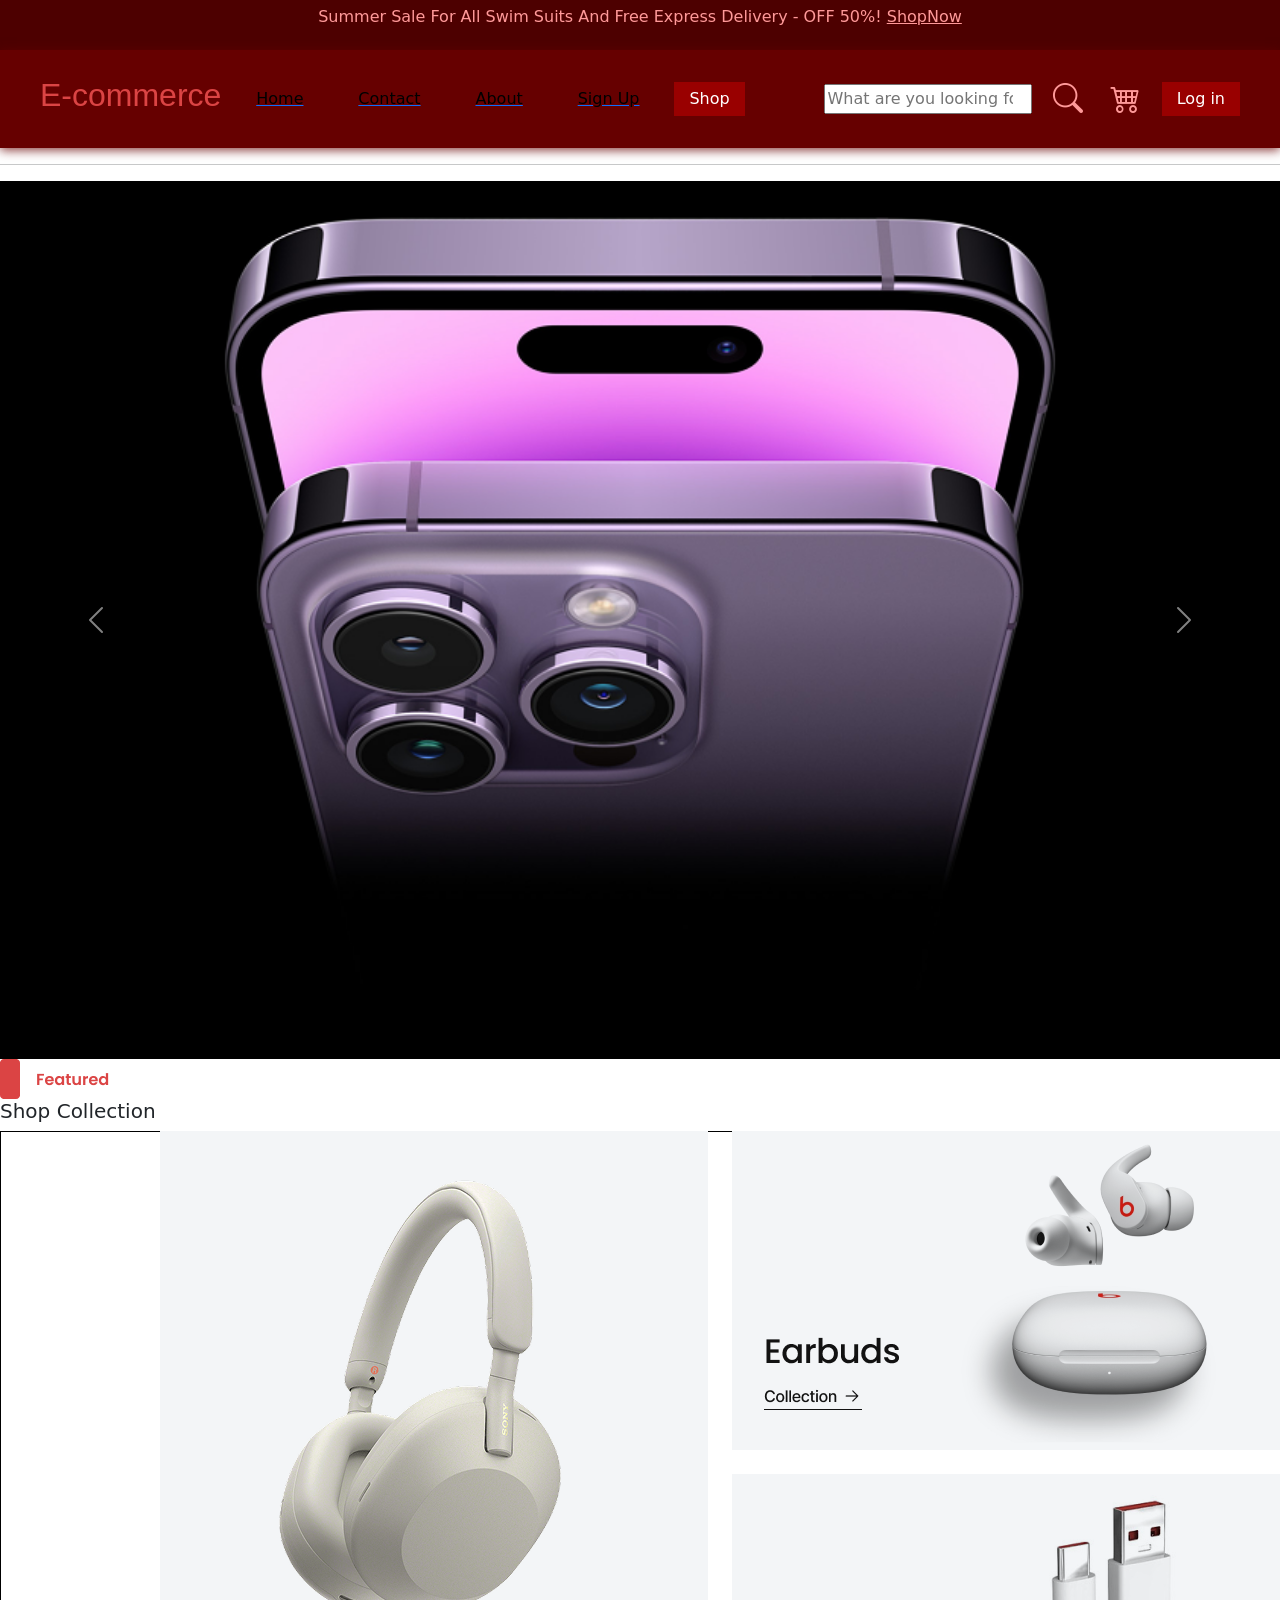
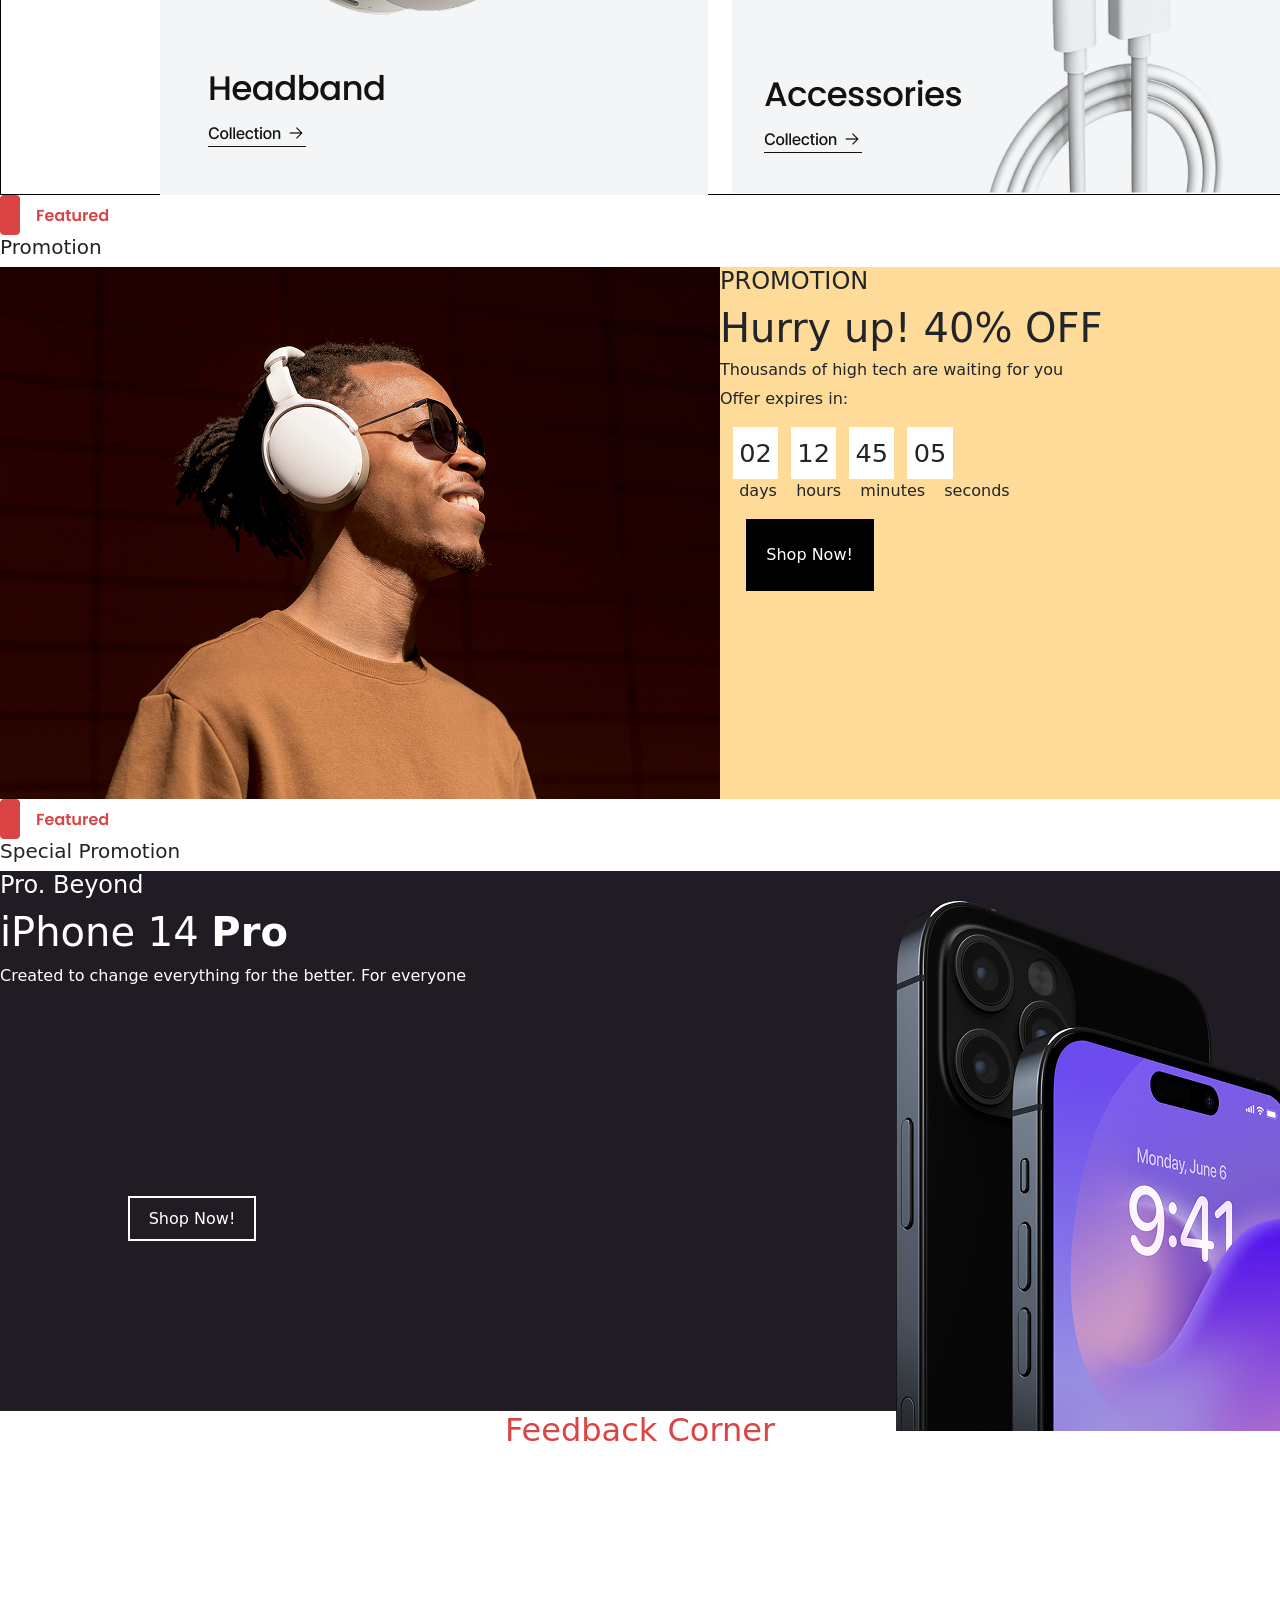
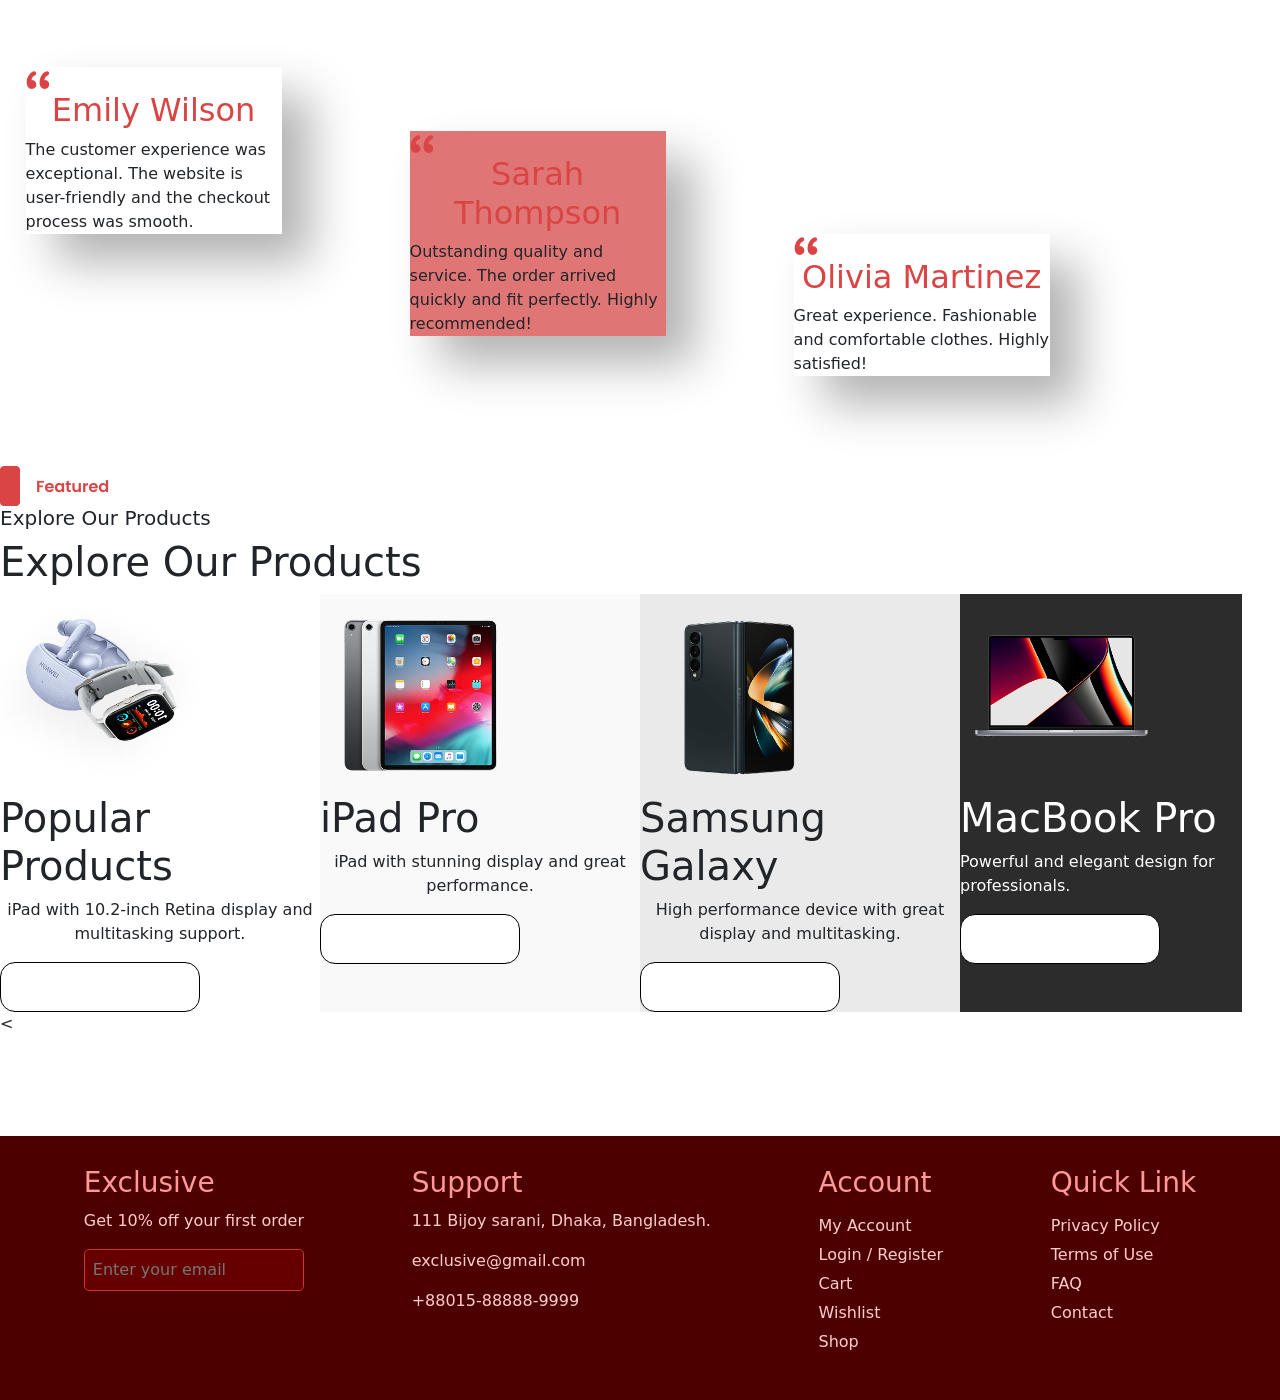
==== FrontEnd/index.html @ ff351811 "asd" ====
<!DOCTYPE html>
<html lang="en">
<head>
  <meta charset="UTF-8" />
  <meta name="viewport" content="width=device-width, initial-scale=1.0"/>
  <title>E-commerce</title>
  <link rel="stylesheet" href="./anaS.css" />
  <link rel="stylesheet" href="https://cdn.jsdelivr.net/npm/bootstrap-icons@1.11.3/font/bootstrap-icons.min.css" />
  <link href="https://cdn.jsdelivr.net/npm/bootstrap@5.3.3/dist/css/bootstrap.min.css" rel="stylesheet" />
</head>
<body>

  <header>
    <p>Summer Sale For All Swim Suits And Free Express Delivery - OFF 50%! <span>ShopNow</span></p>
  </header>

  <nav>
    <h2>E-commerce</h2>
    <a class="home" href="./index.html"><li>Home</li></a>
    <a href="./contact.html"><li>Contact</li></a>
    <a href="./aboutss.html"><li>About</li></a>
    <a href="./signUp.html"><li>Sign Up</li></a>
    <a href="./shop/shop.html"><button>Shop</button></a>
    <input type="search" placeholder="What are you looking for?" />
    <i class="bi bi-search"></i>
    <i class="bi bi-cart4" onclick="cart()"></i>
    <i class="bi bi-person" onclick="openss()"></i>
    <p class="name">sabir</p>
    <button class="logIn" onclick="opens()">Log in</button>
    <button class="logOut" onclick="out()">Log Out</button>
  </nav>

  <hr />

  <main >
    <!-- Carousel Section -->
    <div id="carouselExampleControlsNoTouching" class="carousel slide" data-bs-touch="false" style="margin: 0 auto!important;">
      <div class="carousel-inner">
        <div class="carousel-item active">
          <img src="./hero_endframe__cvklg0xk3w6e_large 2 (1).png" class="d-block w-100" alt="...">
        </div>
        <div class="carousel-item">
          <img src="https://assetsio.gnwcdn.com/PXL_20241113_145752600.jpg?width=1200&height=1200" class="d-block w-100" alt="">
        </div>
        <div class="carousel-item">
          <img src="./hero_endframe__cvklg0xk3w6e_large 2 (1).png" class="d-block w-100" alt="">
        </div>
        <div class="carousel-item">
          <img src="https://applepremiumstore.com.ng/wp-content/uploads/2023/09/iphone-15-pro-kleuren-2.jpg" class="d-block w-100" alt="">
        </div>
        <div class="carousel-item">
          <img src="./hero_endframe__cvklg0xk3w6e_large 2 (1).png" class="d-block w-100" alt="">
        </div>
      </div>
      <button class="carousel-control-prev" type="button" data-bs-target="#carouselExampleControlsNoTouching" data-bs-slide="prev">
        <span class="carousel-control-prev-icon"></span>
        <span class="visually-hidden">Previous</span>
      </button>
      <button class="carousel-control-next" type="button" data-bs-target="#carouselExampleControlsNoTouching" data-bs-slide="next">
        <span class="carousel-control-next-icon"></span>
        <span class="visually-hidden">Next</span>
      </button>
    </div>

    <!-- Shop Collection Section -->
    <img class="Frame" src="./Frame 619.png" alt="">
    <h5>Shop Collection</h5>
    <img src="./Banner Grid (1).png" alt="">
    <br>

    <!-- Promotion Section -->
    <img class="Frame" src="./Frame 619.png" alt="">
    <h5>Promotion</h5>
    <div class="all">
      <img class="imgs" src="./Image Placeholder.png" alt="">
      <div class="promotion">
        <h4>PROMOTION</h4>
        <h1>Hurry up! 40% OFF</h1>
        <h6>Thousands of high tech are waiting for you</h6>
        <p>Offer expires in:</p>
        <div class="time">
          <div>02</div>
          <div>12</div>
          <div>45</div>
          <div>05</div>
        </div>
        <div class="timeName">
          <p>days</p>
          <p>hours</p>
          <p>minutes</p>
          <p>seconds</p>
        </div>
        <a href="./shop.html"><button>Shop Now!</button></a>
      </div>
    </div>

    <!-- Special Promotion -->
    <div class="frames">
      <img class="Frame" src="./Frame 619.png" alt="">
      <h5>Special Promotion</h5>
    </div>
    <div class="iPhone">
      <h4>Pro. Beyond</h4>
      <h1>iPhone 14 <b>Pro</b></h1>
      <p>Created to change everything for the better. For everyone</p>
      <a href="./shop.html"><button>Shop Now!</button></a>
       <div class="img">
      <img src="./Iphone Image.png" alt="">
    </div>
    </div>
   

    <!-- Feedback Section -->
    <h2>Feedback Corner</h2>
    <div class="feedBack">
      <div class="emily">
        <img src="./“.png" alt="">
        <h2>Emily Wilson</h2>
        <p>The customer experience was exceptional. The website is user-friendly and the checkout process was smooth.</p>
      </div>
      <div class="sarah">
        <img src="./“.png" alt="">
        <h2>Sarah Thompson</h2>
        <p>Outstanding quality and service. The order arrived quickly and fit perfectly. Highly recommended!</p>
      </div>
      <div class="olivia">
        <img src="./“.png" alt="">
        <h2>Olivia Martinez</h2>
        <p>Great experience. Fashionable and comfortable clothes. Highly satisfied!</p>
      </div>
    </div>

    <!-- Product Grid -->
    <img src="./Frame 619.png" alt="">
    <h5>Explore Our Products</h5>
    <h1>Explore Our Products</h1>
    <div style="display: flex;">
      <div style="width: 25vw;">
        <img style="width: 200px; height: 200px;" src="./Group 1.png" alt="">
        <h1>Popular Products</h1>
        <p style="text-align: center;">iPad with 10.2-inch Retina display and multitasking support.</p>
        <button style="background-color:white; border:1px solid black; border-radius:15px; width:200px; height:50px;">Shop Now</button>
      </div>
      <div style="width: 25vw; background-color: #F9F9F9;">
        <img style="width: 200px; height: 200px;" src="./image 64.png" alt="">
        <h1>iPad Pro</h1>
        <p style="text-align: center;">iPad with stunning display and great performance.</p>
        <button style="background-color:white; border:1px solid black; border-radius:15px; width:200px; height:50px;">Shop Now</button>
      </div>
      <div style="width: 25vw; background-color: #EAEAEA;">
        <img style="width: 200px; height: 200px;" src="./image 41.png" alt="">
        <h1>Samsung Galaxy</h1>
        <p style="text-align: center;">High performance device with great display and multitasking.</p>
        <button style="background-color:white; border:1px solid black; border-radius:15px; width:200px; height:50px;">Shop Now</button>
      </div>
      <div style="width: 22vw; background-color: #2C2C2C; color: white;">
        <img style="width: 200px; height: 200px;" src="./Macbook 1.png" alt="">
        <h1>MacBook Pro</h1>
        <p>Powerful and elegant design for professionals.</p>
        <button style="background-color:white; border:1px solid black; border-radius:15px; width:200px; height:50px;">Shop Now</button>
      </div>
    </div>
  </main>

  <!-- Footer Section -->
  <    <footer>
    <div class="footer-section">
        <h3>Exclusive</h3>
        <p>Get 10% off your first order</p>
        <input type="email" placeholder="Enter your email">
    </div>
    <div class="footer-section">
        <h3>Support</h3>
        <p>111 Bijoy sarani, Dhaka, Bangladesh.</p>
        <p>exclusive@gmail.com</p>
        <p>+88015-88888-9999</p>
    </div>
    <div class="footer-section">
        <h3>Account</h3>
        <ul>
            <li>My Account</li>
            <li>Login / Register</li>
            <li>Cart</li>
            <li>Wishlist</li>
            <li>Shop</li>
        </ul>
    </div>
    <div class="footer-section">
        <h3>Quick Link</h3>
        <ul>
            <li>Privacy Policy</li>
            <li>Terms of Use</li>
            <li>FAQ</li>
            <li>Contact</li>
        </ul>
    </div>
</footer>
  <!-- Scripts -->
  <script src="./anaS.js"></script>
  <script src="https://cdn.jsdelivr.net/npm/bootstrap@5.3.3/dist/js/bootstrap.bundle.min.js"></script>
</body>
</html>
---- FrontEnd/anaS.css ----
body {
  font-family: 'Roboto', sans-serif;
  margin: 0;
  padding: 0;
  overflow-x: hidden;
  background-color: #330000;    /* çox tünd qırmızı fon (demək olar ki qara) */
  color: #ffcccc;               /* açıq qırmızı, oxunaqlı mətn */
}

header {
  background: #4d0000;          /* tünd qırmızı fon */
  color: #ff9999;               /* açıq qırmızı mətn */
  text-align: center;
  padding: 5px 0;
}
nav h2{
font-family: 'Lucida Sans', 'Lucida Sans Regular', 'Lucida Grande', 'Lucida Sans Unicode', Geneva, Verdana, sans-serif;
display: inline;
width: fit-content;

}
li{
color: black;
display: inline;
padding: 20px;
}
a{
  text-decoration: none;
}
a:hover{
  text-decoration: underline;
}
span{
  text-decoration: underline;
}
nav h2{
  color: white;
}
nav input{
  margin-left:5vw ;
}
nav{
  padding-left: 10vw;
}
i{
  font-size: 1.5vw;
  padding: 0.5vw;
  color: white;
}
nav {
  display: flex;
  justify-content: space-between;
  align-items: center;
  padding: 20px 40px;
  background: #660000;          /* qırmızı, tünd fon */
  box-shadow: 0 2px 10px rgba(102, 0, 0, 0.8);
}
nav p{
  color: white;
}
ul {
  list-style-type: none;
  margin: 0;
  padding: 0;
}

.shop-btn {
  background: #990000;          /* tünd qırmızı düymə */
  color: white;
  padding: 5px 15px;
  border-radius: 5px;
  border: none;
  cursor: pointer;
  transition: background-color 0.3s ease;
}

.shop-btn:hover {
  background: #cc0000;          /* daha canlı qırmızı */
}

#bir {
  width: 400px;
}

button {
  background: #990000;
  color: white;
  padding: 5px 15px;
  border-radius: 5px;
  border: none;
  cursor: pointer;
  transition: background-color 0.3s ease;
}

button:hover {
  background: #cc0000;
}

footer {
  background: #4d0000;
  color: #ff9999;
  padding: 30px;
  display: flex;
  justify-content: space-around;
  flex-wrap: wrap;
  margin-top: 100px;
}

.footer-section h3 {
  margin-bottom: 10px;
}

.footer-section ul {
  list-style: none;
  padding: 0;
}

.footer-section ul li {
  margin: 5px 0;
}

input[type="email"] {
  padding: 8px;
  border: none;
  border-radius: 5px;
  width: 100%;
  background-color: #660000;
  color: #ffcccc;
  border: 1px solid #cc0000;
}

.logOut {
  background-color: #990000;
  border-radius: 5px;
  padding: 10px;
  color: white;
  border: none;
  cursor: pointer;
  font-weight: 600;
  transition: background-color 0.3s ease;
}

.logOut:hover {
  background-color: #cc0000;
}

.item {
  text-align: center;
}

.container {
  justify-content: space-around;
  display: flex;
}

.product-page {
  width: 90%;
  margin: auto;
  background: #330000;
  padding: 20px;
  border-radius: 10px;
  box-shadow: 0 0 15px rgba(153, 0, 0, 0.8);
  color: #ffcccc;
}

.product-container {
  display: flex;
  gap: 20px;
}

.product-image img {
  max-width: 100%;
  border-radius: 10px;
}

.product-info {
  flex: 1;
}

.rating {
  color: #ff6600; /* narıncı ton */
}

.stock {
  color: #66bb6a; /* yaşıl ton */
}

.price {
  font-size: 24px;
  font-weight: bold;
  color: #ff9999;
}

.description {
  color: #ffb3b3;
}

.add-to-cart {
  background: #990000;
  color: white;
  border: none;
  padding: 10px 20px;
  font-size: 16px;
  border-radius: 5px;
  cursor: pointer;
  transition: background-color 0.3s ease;
}

.add-to-cart:hover {
  background: #cc0000;
}

.delivery-info {
  margin-top: 20px;
  background: #660000;
  padding: 10px;
  border-radius: 5px;
  color: #ff9999;
}

.delivery-info a {
  color: #cc0000;
  text-decoration: none;
}

.delivery-info a:hover {
  text-decoration: underline;
}

.bi {
  font-size: 30px;
  color: #ff9999;
}
.emily{
  box-shadow: 29px 28px 44px 0px rgba(0, 0, 0, 0.3);
  width: 20vw;
  background-color: white;
  height: fit-content;
  margin: 2vw;
  position: relative;
top: 15vw;
}
.sarah{
  box-shadow: 29px 28px 44px 0px rgba(0, 0, 0, 0.3);
  width: 20vw;
  background-color: #E07575;
  height: fit-content;
  margin: 2vw;
  position: relative;
  left: 30vw;
  top: 5vw;
}
.olivia{
  box-shadow: 29px 28px 44px 0px rgba(0, 0, 0, 0.3);
  width: 20vw;
  background-color: white;
  height: fit-content;
  margin: 2vw;
  position: relative;
  left: 60vw;
  bottom: 5vw;
}
.promotion{
  background-color: rgb(255, 166, 0, 0.4);
  width: 90vw;  
  
}
.all{
  display: flex;
}
.time{
  display: flex;
}
.time div{
  padding: 0.5vw;
  background-color: white;
  margin-left: 1vw;
  font-size: 2vw;
}
.timeName{
  display: flex;
}
.timeName p{
  padding-left: 1.5vw;
}
.all button{
  width: 10vw;
  height: 8vh;
  margin-left:2vw ;
  background-color: black;
}
.img{
  position: relative;
  left: 70vw;
  width: fit-content;
  bottom: 30vw;
}
.iPhone{
  background-color: #211C24;
  width: 100vw;
  color: white;
  position: relative;
  height: 60vh;
}
.iPhone button{
  margin-top: 15vw;
  margin-left: 10vw;
  background: none;
  border: 0.2vw white solid;
  width: 10vw;
  height: 5vh;
}
h2{
  text-align: center;
  color: #DB4444 !important;
}
footer {
  background: #4d0000;
  color: #ffcccc;
  padding: 30px;
  display: flex;
  justify-content: space-around;
  flex-wrap: wrap;
  margin-top: 100px;
}

.footer-section h3 {
  margin-bottom: 10px;
  color: #ff9999;
}

.footer-section ul {
  list-style: none;
  padding: 0;
}

.footer-section ul li {
  margin: 5px 0;
  color: #ffcccc;
}

footer input[type="email"] {
  padding: 8px;
  border: none;
  border-radius: 5px;
  width: 100%;
  background-color: #660000;
  color: #ffcccc;
  border: 1px solid #cc3333;
}
.footer-section ul{
  display: flex;
  flex-direction: column;
}
.footer-section ul li{
  margin-bottom: 0;
  padding: 0;
}
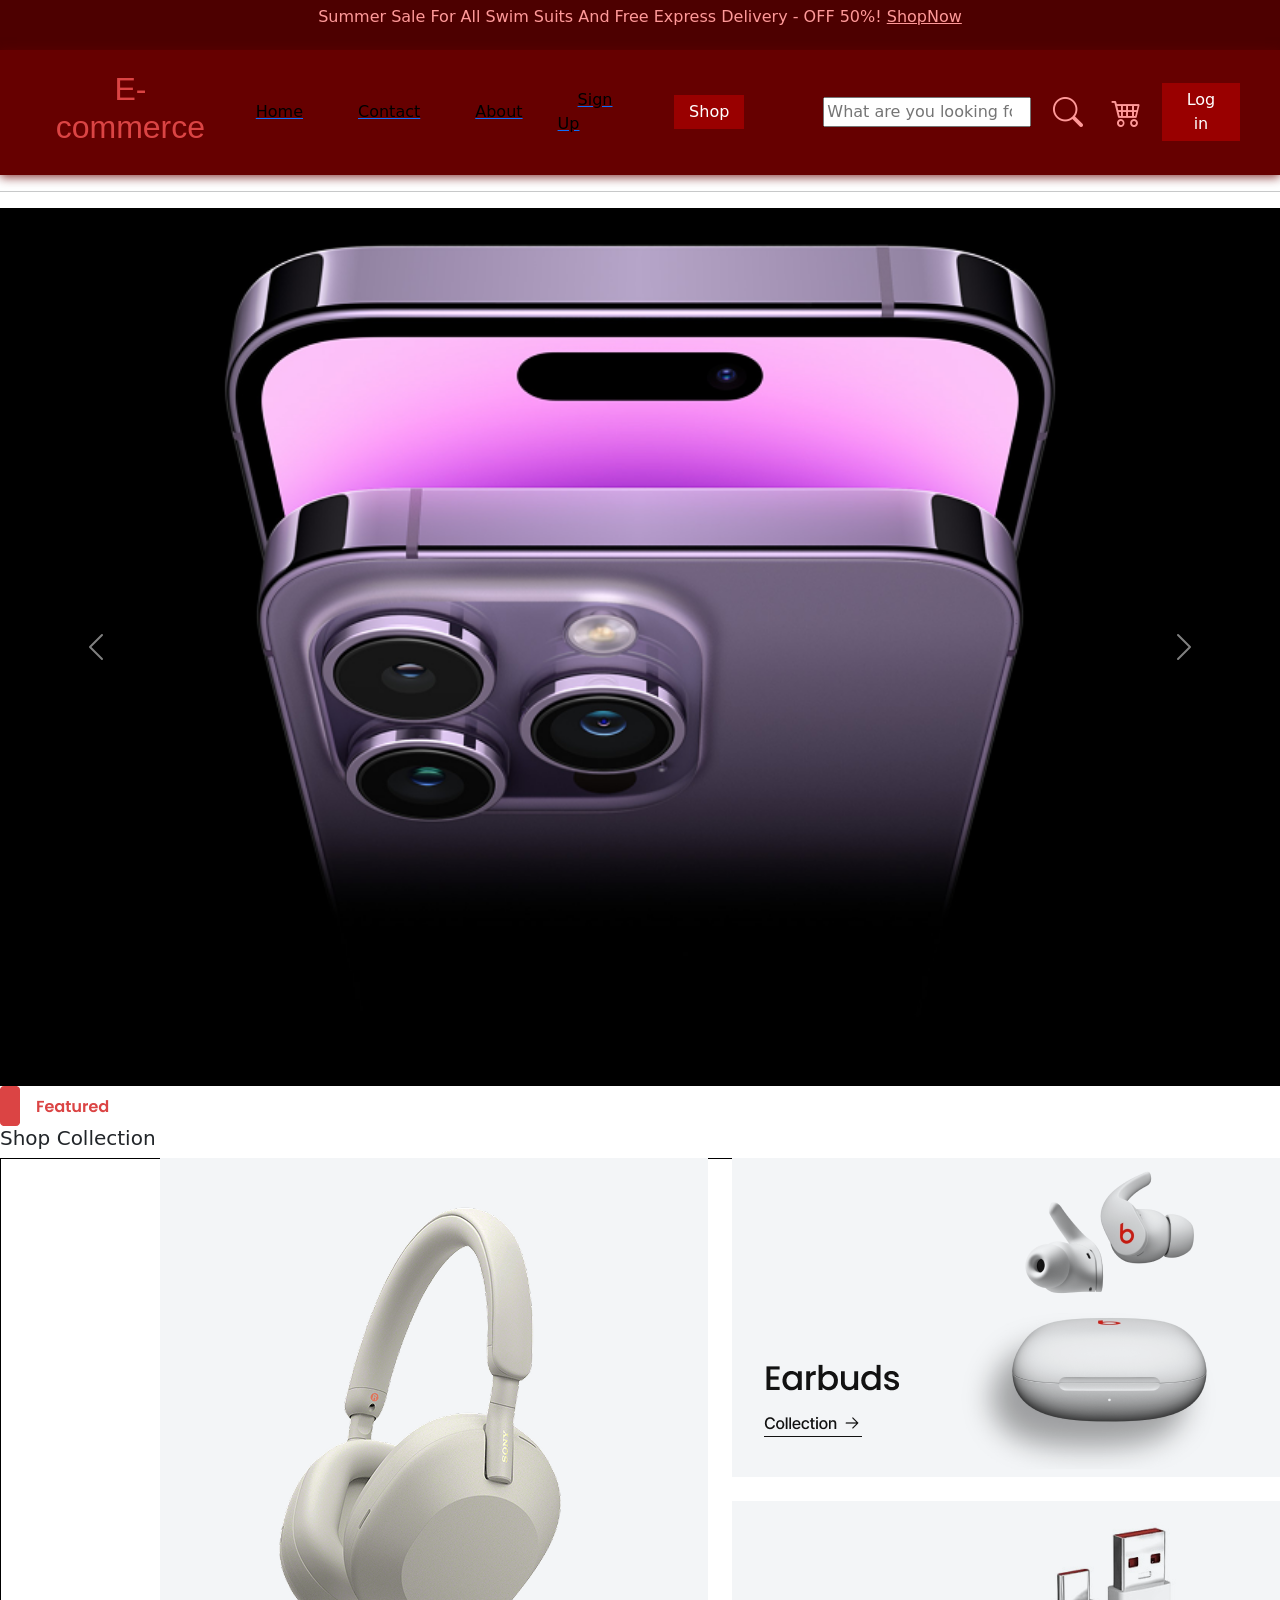
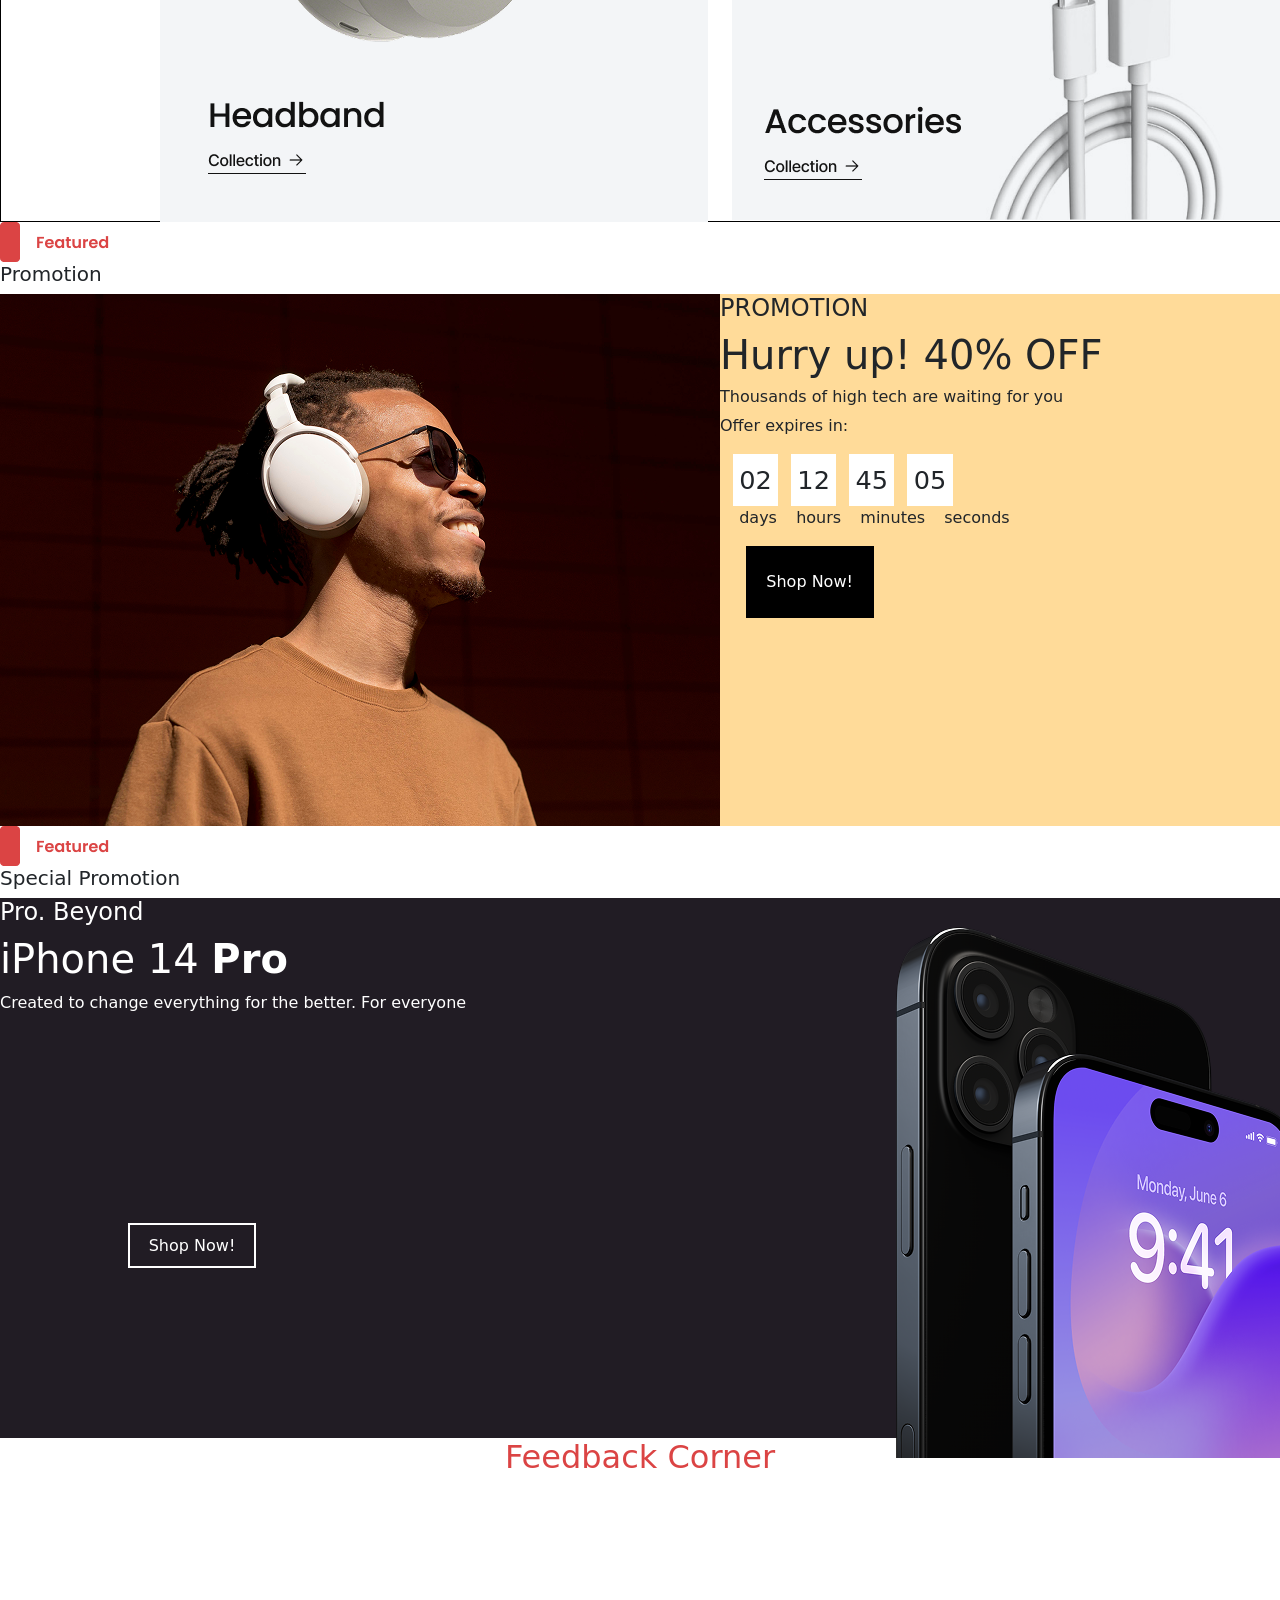
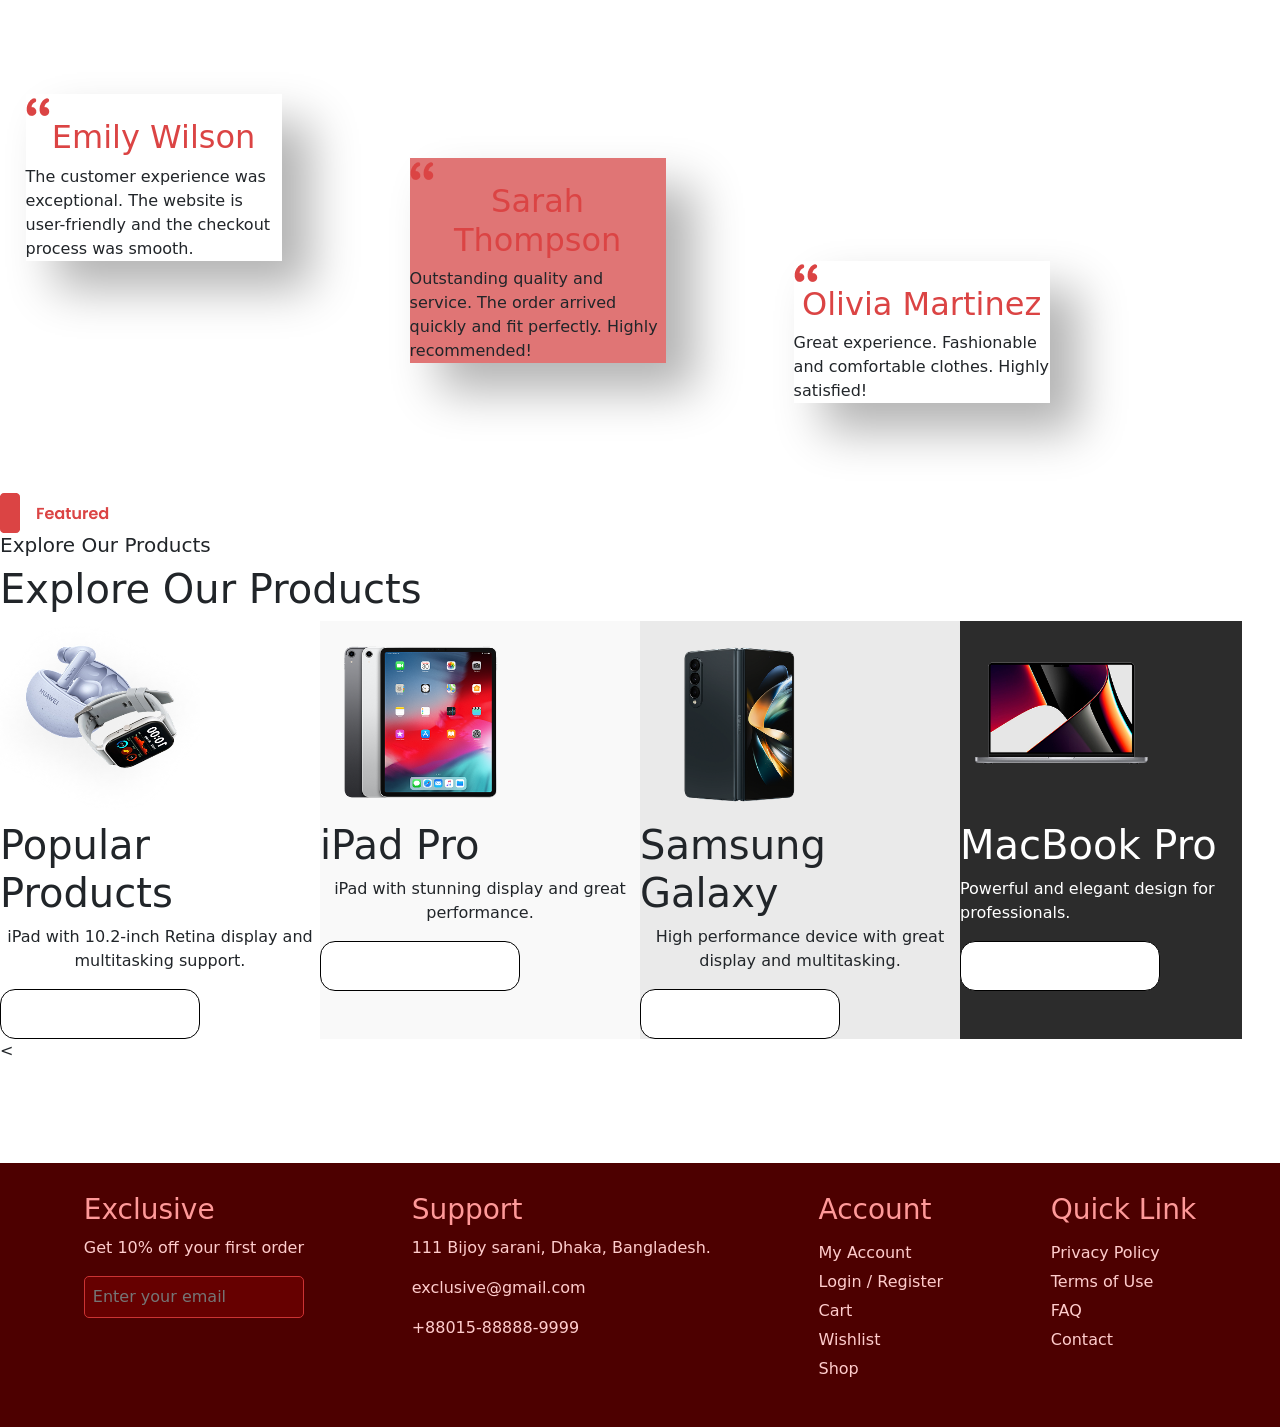
==== commit 12624ee8: "az qaldi front end deyisikliklerinden sonra bitir" ====
--- a/FrontEnd/index.html
+++ b/FrontEnd/index.html
@@ -14,7 +14,7 @@
     <p>Summer Sale For All Swim Suits And Free Express Delivery - OFF 50%! <span>ShopNow</span></p>
   </header>
 
-  <nav>
+<nav>
     <h2>E-commerce</h2>
     <a class="home" href="./index.html"><li>Home</li></a>
     <a href="./contact.html"><li>Contact</li></a>
@@ -25,10 +25,14 @@
     <i class="bi bi-search"></i>
     <i class="bi bi-cart4" onclick="cart()"></i>
     <i class="bi bi-person" onclick="openss()"></i>
-    <p class="name">sabir</p>
+    <p class="name"></p>
     <button class="logIn" onclick="opens()">Log in</button>
+    
+    <!-- Admin düyməsi bura gələcək -->
+    <button id="adminBtn" class="admin-btn" style="display: none;" onclick="window.location.href='admin.html'">Admin Panel</button>
+    
     <button class="logOut" onclick="out()">Log Out</button>
-  </nav>
+</nav>
 
   <hr />
 
--- a/FrontEnd/anaS.css
+++ b/FrontEnd/anaS.css
@@ -35,6 +35,28 @@
 }
 nav h2{
   color: white;
+}
+.admin-btn {
+    background-color: #db4444; /* Netflix qırmızısı tərzi */
+    color: white;
+    border: none;
+    padding: 8px 16px;
+    margin-right: 10px;
+    border-radius: 4px;
+    font-weight: 500;
+    cursor: pointer;
+    transition: 0.3s;
+}
+
+.admin-btn:hover {
+    background-color: #b22222;
+}
+
+/* Nav elementlərinin düzgün hizalanması üçün */
+nav {
+    display: flex;
+    align-items: center;
+    gap: 15px;
 }
 nav input{
   margin-left:5vw ;
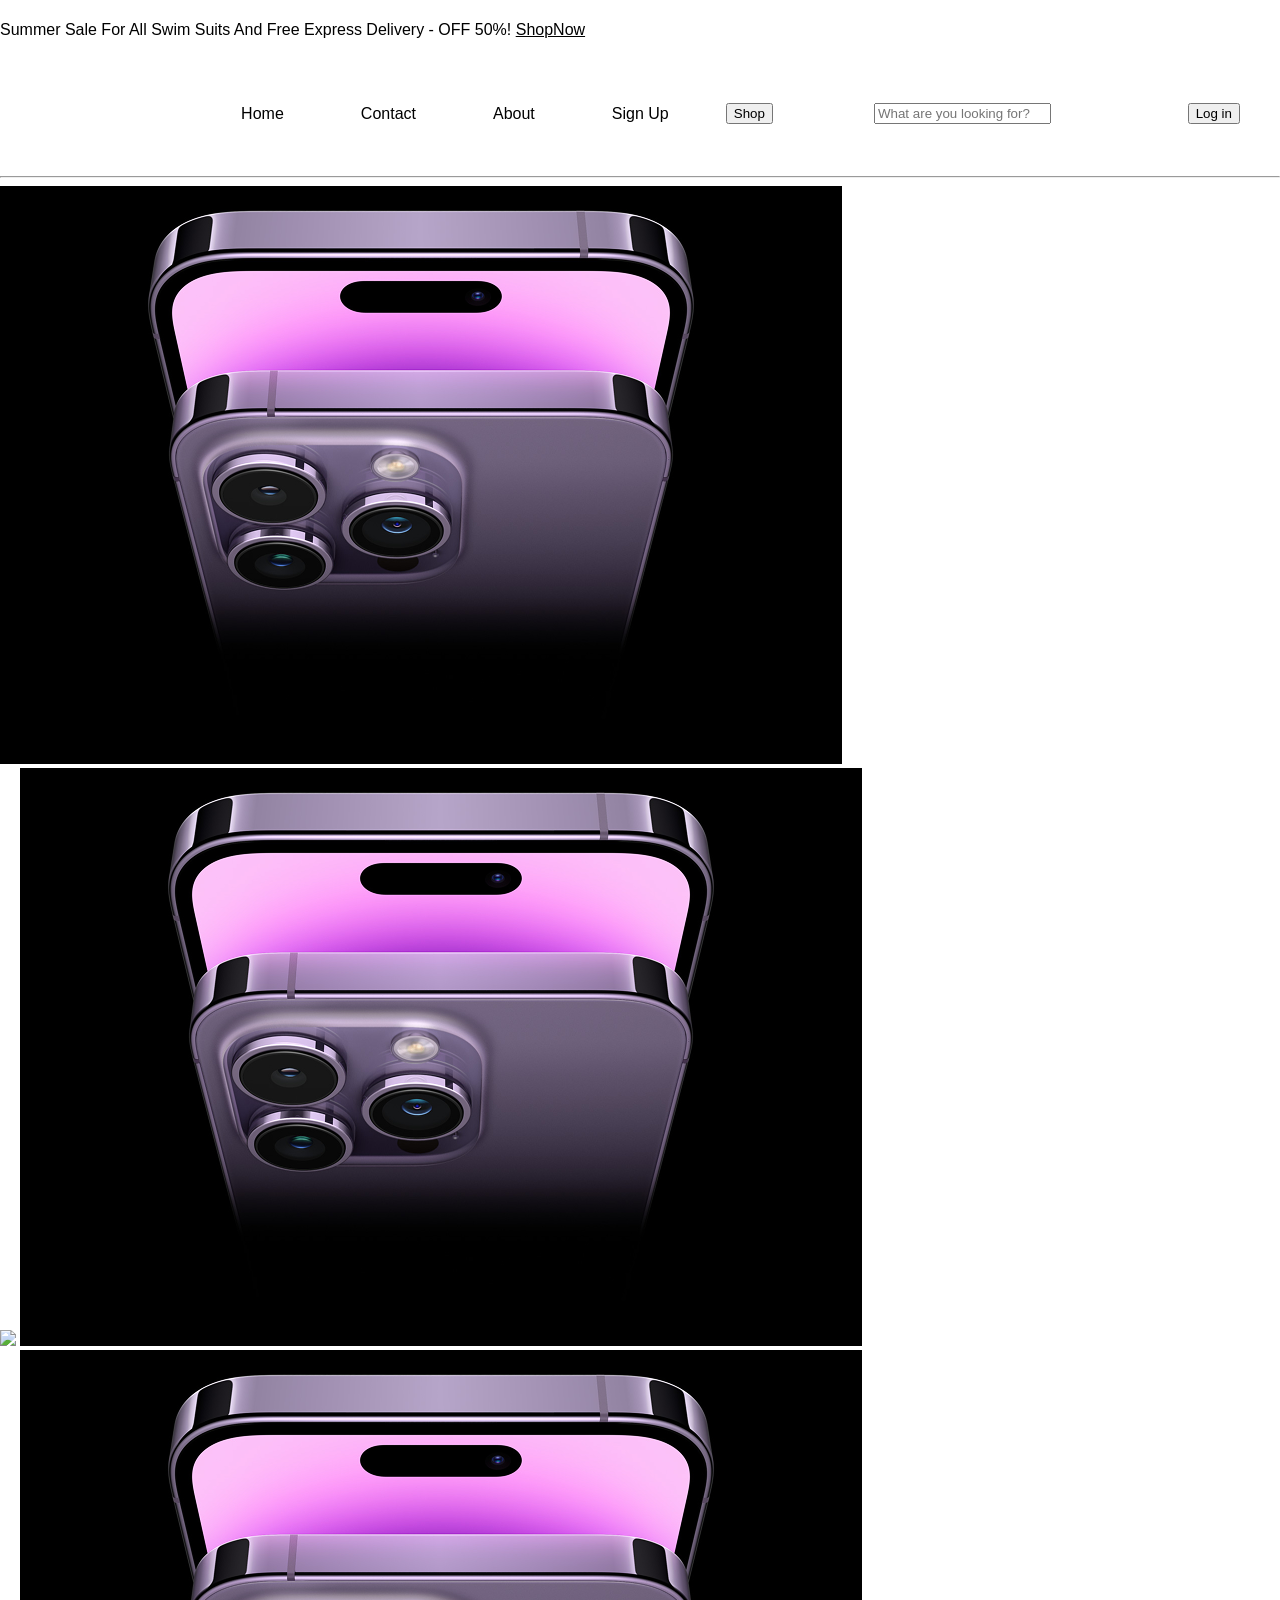
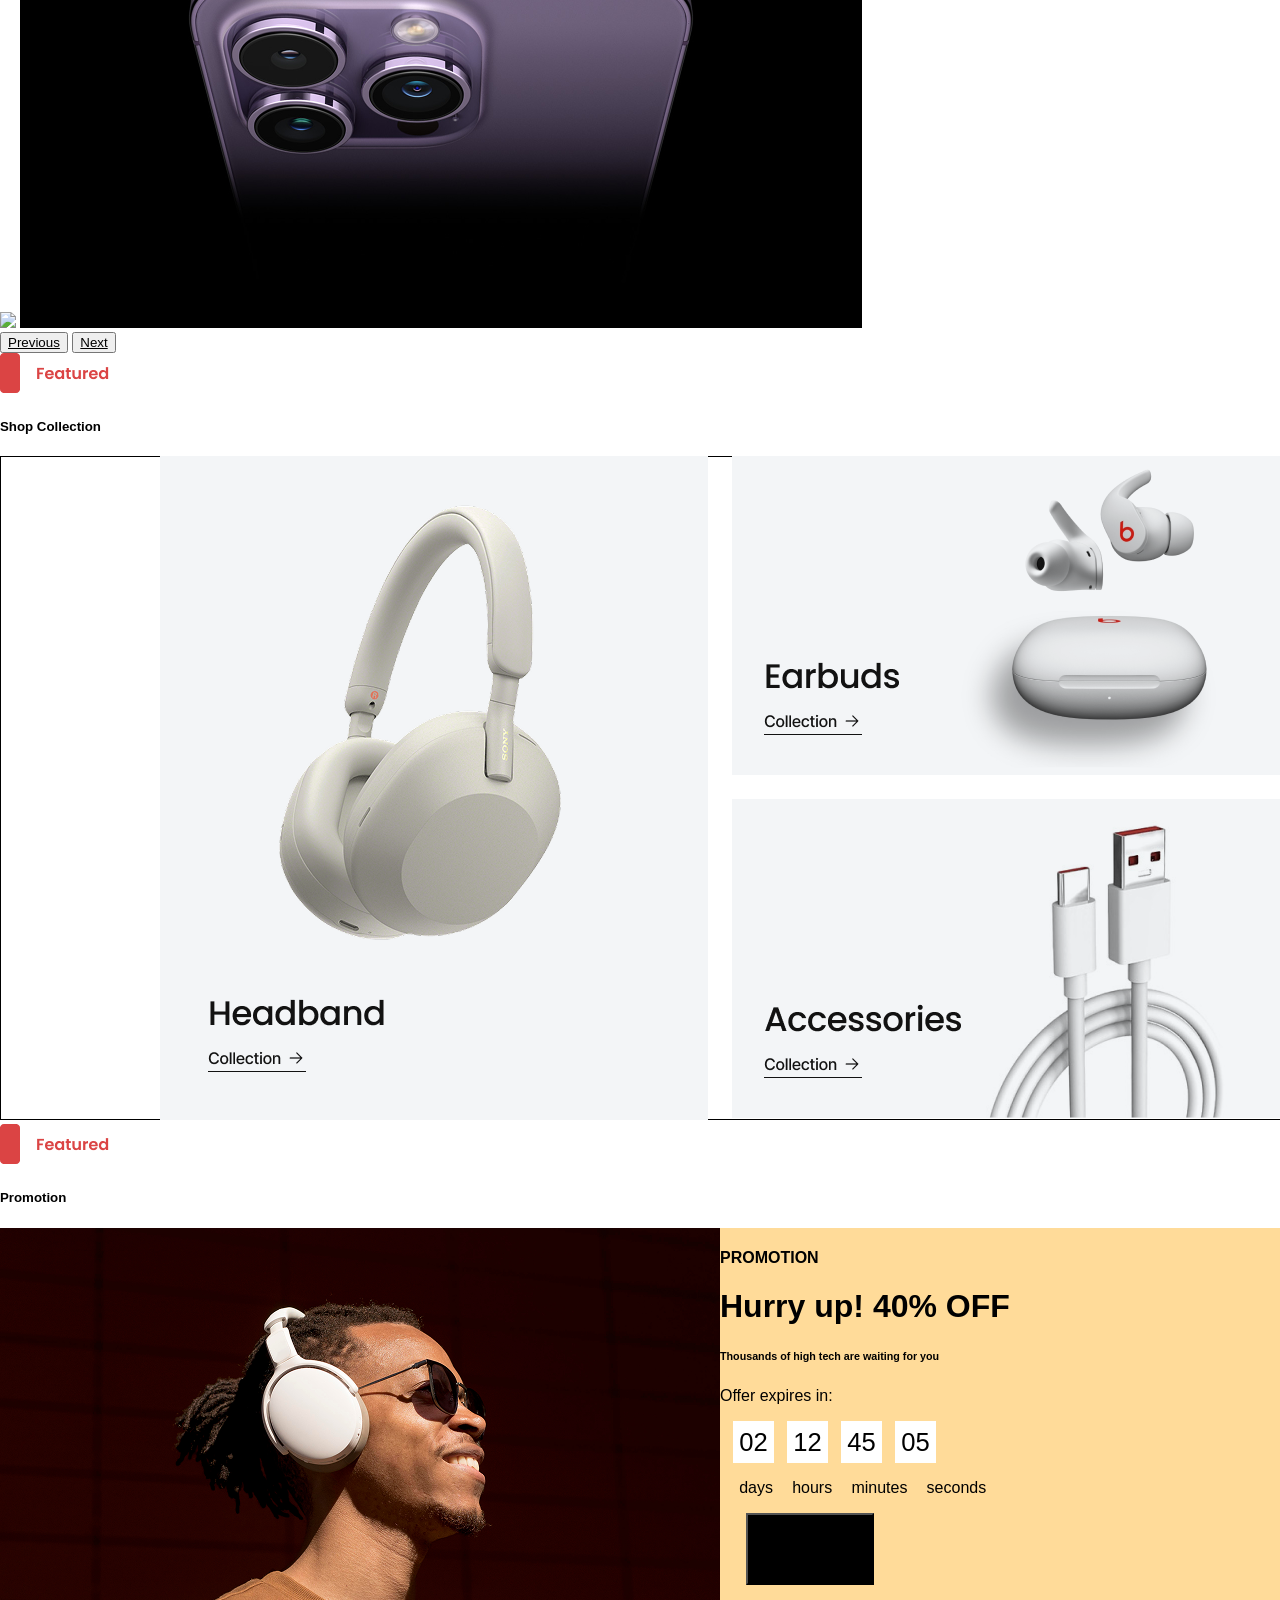
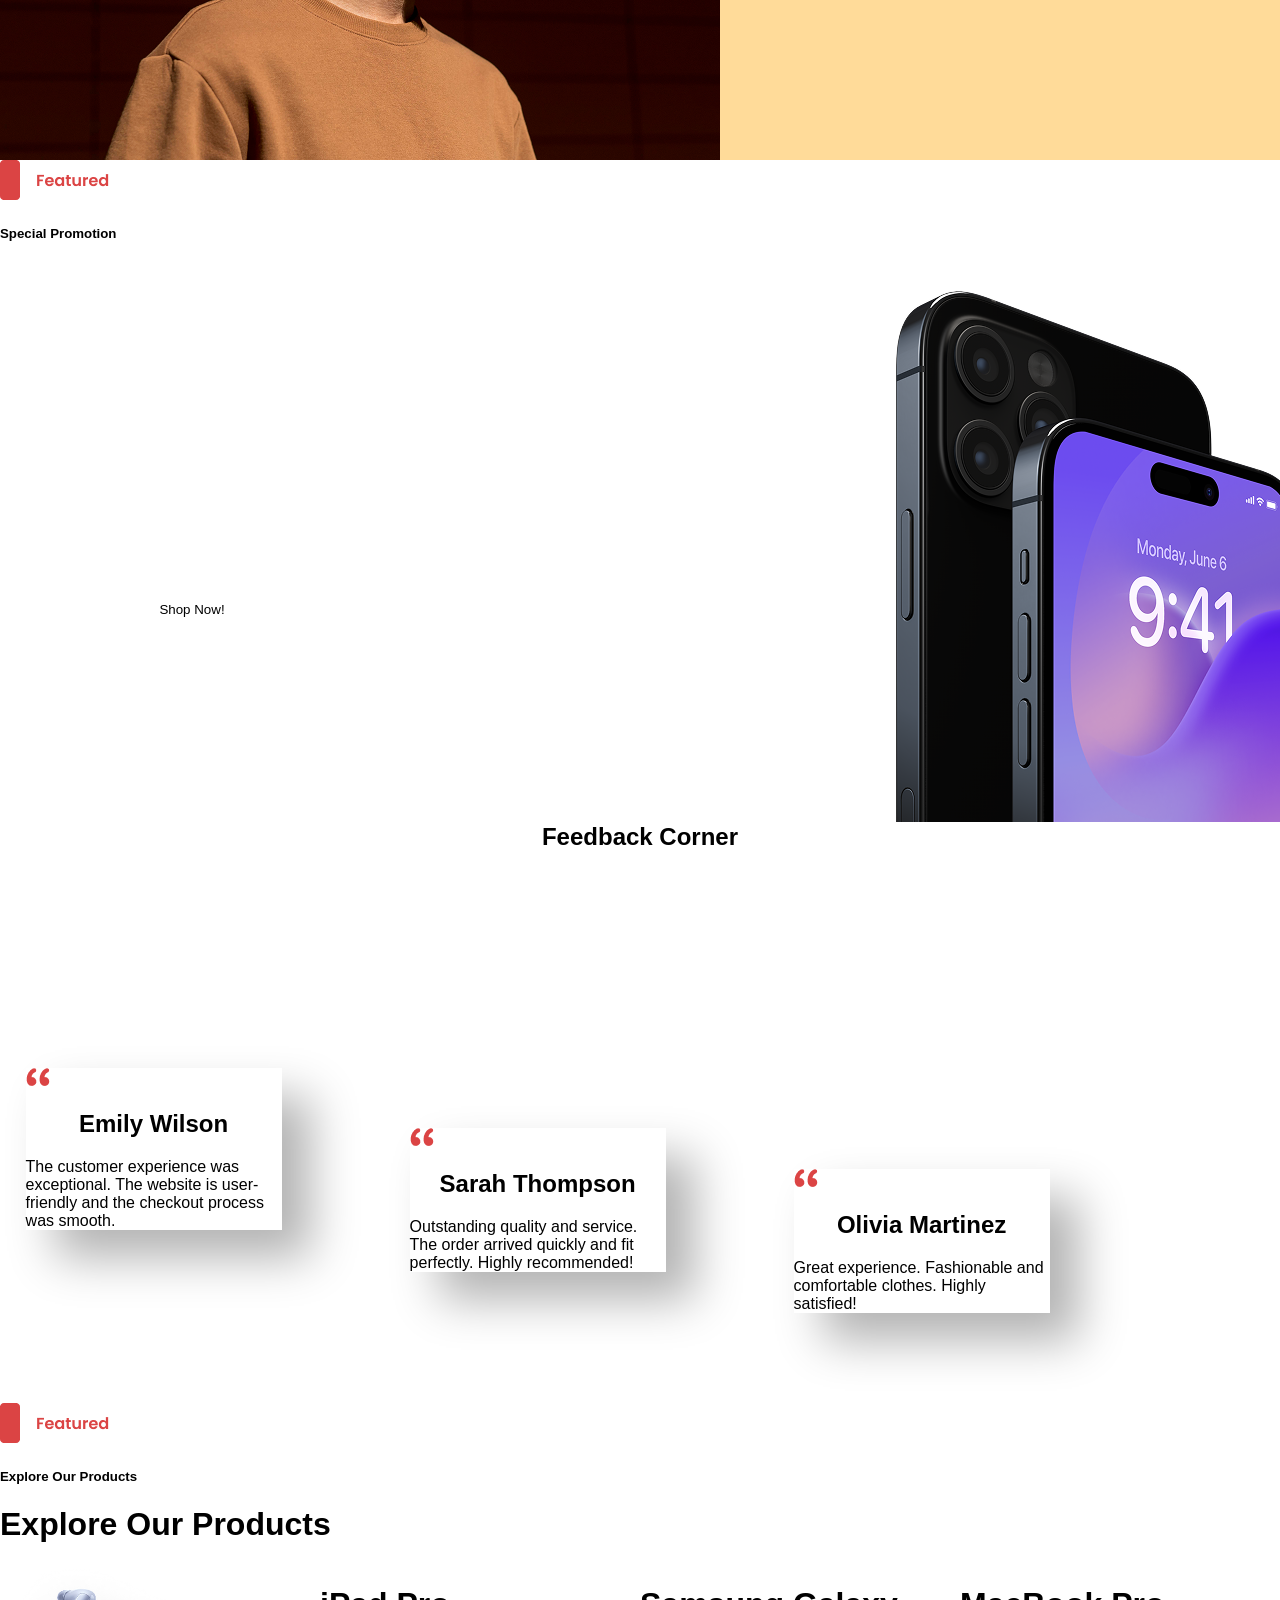
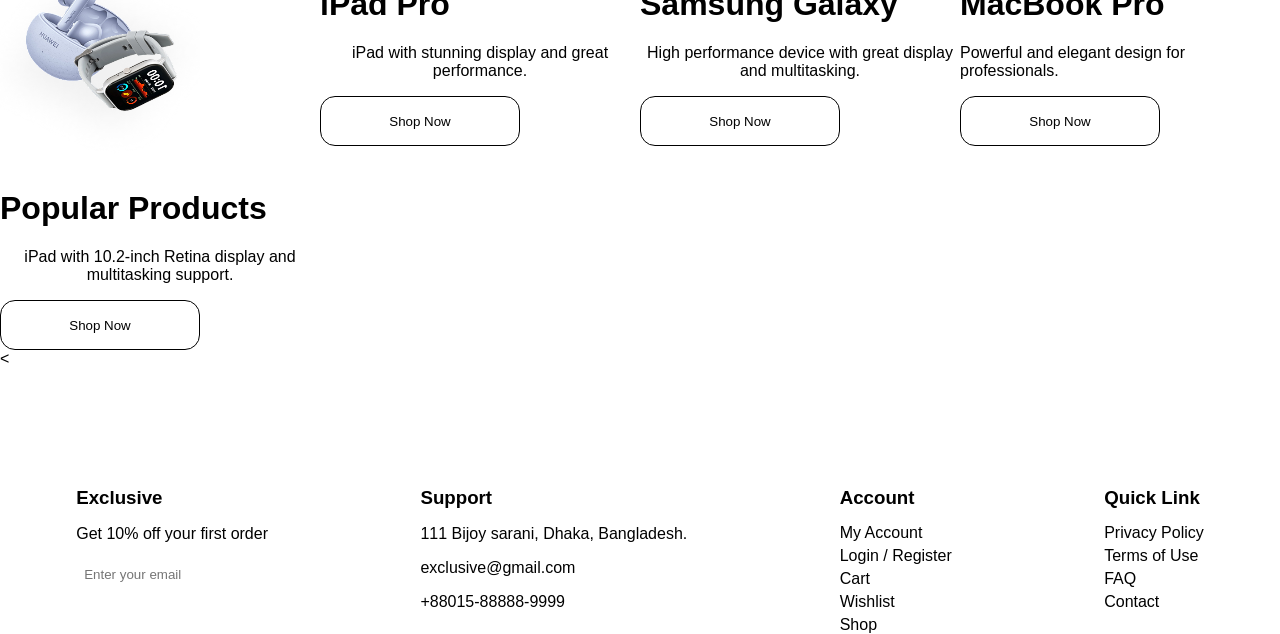
==== commit 68621adb: "hj" ====
--- a/FrontEnd/index.html
+++ b/FrontEnd/index.html
@@ -5,8 +5,8 @@
   <meta name="viewport" content="width=device-width, initial-scale=1.0"/>
   <title>E-commerce</title>
   <link rel="stylesheet" href="./anaS.css" />
-  <link rel="stylesheet" href="https://cdn.jsdelivr.net/npm/bootstrap-icons@1.11.3/font/bootstrap-icons.min.css" />
-  <link href="https://cdn.jsdelivr.net/npm/bootstrap@5.3.3/dist/css/bootstrap.min.css" rel="stylesheet" />
+  <link rel="stylesheet" href="https:
+  <link href="https:
 </head>
 <body>
 
@@ -28,7 +28,7 @@
     <p class="name"></p>
     <button class="logIn" onclick="opens()">Log in</button>
     
-    <!-- Admin düyməsi bura gələcək -->
+    
     <button id="adminBtn" class="admin-btn" style="display: none;" onclick="window.location.href='admin.html'">Admin Panel</button>
     
     <button class="logOut" onclick="out()">Log Out</button>
@@ -37,42 +37,42 @@
   <hr />
 
   <main >
-    <!-- Carousel Section -->
+    
     <div id="carouselExampleControlsNoTouching" class="carousel slide" data-bs-touch="false" style="margin: 0 auto!important;">
       <div class="carousel-inner">
         <div class="carousel-item active">
           <img src="./hero_endframe__cvklg0xk3w6e_large 2 (1).png" class="d-block w-100" alt="...">
         </div>
         <div class="carousel-item">
-          <img src="https://assetsio.gnwcdn.com/PXL_20241113_145752600.jpg?width=1200&height=1200" class="d-block w-100" alt="">
+          <img src="https:
         </div>
         <div class="carousel-item">
           <img src="./hero_endframe__cvklg0xk3w6e_large 2 (1).png" class="d-block w-100" alt="">
         </div>
         <div class="carousel-item">
-          <img src="https://applepremiumstore.com.ng/wp-content/uploads/2023/09/iphone-15-pro-kleuren-2.jpg" class="d-block w-100" alt="">
+          <img src="https:
         </div>
         <div class="carousel-item">
           <img src="./hero_endframe__cvklg0xk3w6e_large 2 (1).png" class="d-block w-100" alt="">
         </div>
       </div>
-      <button class="carousel-control-prev" type="button" data-bs-target="#carouselExampleControlsNoTouching" data-bs-slide="prev">
+      <button class="carousel-control-prev" type="button" data-bs-target="
         <span class="carousel-control-prev-icon"></span>
         <span class="visually-hidden">Previous</span>
       </button>
-      <button class="carousel-control-next" type="button" data-bs-target="#carouselExampleControlsNoTouching" data-bs-slide="next">
+      <button class="carousel-control-next" type="button" data-bs-target="
         <span class="carousel-control-next-icon"></span>
         <span class="visually-hidden">Next</span>
       </button>
     </div>
 
-    <!-- Shop Collection Section -->
+    
     <img class="Frame" src="./Frame 619.png" alt="">
     <h5>Shop Collection</h5>
     <img src="./Banner Grid (1).png" alt="">
     <br>
 
-    <!-- Promotion Section -->
+    
     <img class="Frame" src="./Frame 619.png" alt="">
     <h5>Promotion</h5>
     <div class="all">
@@ -98,7 +98,7 @@
       </div>
     </div>
 
-    <!-- Special Promotion -->
+    
     <div class="frames">
       <img class="Frame" src="./Frame 619.png" alt="">
       <h5>Special Promotion</h5>
@@ -114,7 +114,7 @@
     </div>
    
 
-    <!-- Feedback Section -->
+    
     <h2>Feedback Corner</h2>
     <div class="feedBack">
       <div class="emily">
@@ -134,7 +134,7 @@
       </div>
     </div>
 
-    <!-- Product Grid -->
+    
     <img src="./Frame 619.png" alt="">
     <h5>Explore Our Products</h5>
     <h1>Explore Our Products</h1>
@@ -145,19 +145,19 @@
         <p style="text-align: center;">iPad with 10.2-inch Retina display and multitasking support.</p>
         <button style="background-color:white; border:1px solid black; border-radius:15px; width:200px; height:50px;">Shop Now</button>
       </div>
-      <div style="width: 25vw; background-color: #F9F9F9;">
+      <div style="width: 25vw; background-color: 
         <img style="width: 200px; height: 200px;" src="./image 64.png" alt="">
         <h1>iPad Pro</h1>
         <p style="text-align: center;">iPad with stunning display and great performance.</p>
         <button style="background-color:white; border:1px solid black; border-radius:15px; width:200px; height:50px;">Shop Now</button>
       </div>
-      <div style="width: 25vw; background-color: #EAEAEA;">
+      <div style="width: 25vw; background-color: 
         <img style="width: 200px; height: 200px;" src="./image 41.png" alt="">
         <h1>Samsung Galaxy</h1>
         <p style="text-align: center;">High performance device with great display and multitasking.</p>
         <button style="background-color:white; border:1px solid black; border-radius:15px; width:200px; height:50px;">Shop Now</button>
       </div>
-      <div style="width: 22vw; background-color: #2C2C2C; color: white;">
+      <div style="width: 22vw; background-color: 
         <img style="width: 200px; height: 200px;" src="./Macbook 1.png" alt="">
         <h1>MacBook Pro</h1>
         <p>Powerful and elegant design for professionals.</p>
@@ -166,7 +166,7 @@
     </div>
   </main>
 
-  <!-- Footer Section -->
+  
   <    <footer>
     <div class="footer-section">
         <h3>Exclusive</h3>
@@ -199,8 +199,8 @@
         </ul>
     </div>
 </footer>
-  <!-- Scripts -->
+  
   <script src="./anaS.js"></script>
-  <script src="https://cdn.jsdelivr.net/npm/bootstrap@5.3.3/dist/js/bootstrap.bundle.min.js"></script>
+  <script src="https:
 </body>
 </html>
--- a/FrontEnd/anaS.css
+++ b/FrontEnd/anaS.css
@@ -3,13 +3,13 @@
   margin: 0;
   padding: 0;
   overflow-x: hidden;
-  background-color: #330000;    /* çox tünd qırmızı fon (demək olar ki qara) */
-  color: #ffcccc;               /* açıq qırmızı, oxunaqlı mətn */
+  background-color: 
+  color: 
 }
 
 header {
-  background: #4d0000;          /* tünd qırmızı fon */
-  color: #ff9999;               /* açıq qırmızı mətn */
+  background: 
+  color: 
   text-align: center;
   padding: 5px 0;
 }
@@ -37,7 +37,7 @@
   color: white;
 }
 .admin-btn {
-    background-color: #db4444; /* Netflix qırmızısı tərzi */
+    background-color: 
     color: white;
     border: none;
     padding: 8px 16px;
@@ -49,10 +49,10 @@
 }
 
 .admin-btn:hover {
-    background-color: #b22222;
-}
-
-/* Nav elementlərinin düzgün hizalanması üçün */
+    background-color: 
+}
+
+
 nav {
     display: flex;
     align-items: center;
@@ -74,7 +74,7 @@
   justify-content: space-between;
   align-items: center;
   padding: 20px 40px;
-  background: #660000;          /* qırmızı, tünd fon */
+  background: 
   box-shadow: 0 2px 10px rgba(102, 0, 0, 0.8);
 }
 nav p{
@@ -87,7 +87,7 @@
 }
 
 .shop-btn {
-  background: #990000;          /* tünd qırmızı düymə */
+  background: 
   color: white;
   padding: 5px 15px;
   border-radius: 5px;
@@ -97,15 +97,15 @@
 }
 
 .shop-btn:hover {
-  background: #cc0000;          /* daha canlı qırmızı */
-}
-
-#bir {
+  background: 
+}
+
+
   width: 400px;
 }
 
 button {
-  background: #990000;
+  background: 
   color: white;
   padding: 5px 15px;
   border-radius: 5px;
@@ -115,12 +115,12 @@
 }
 
 button:hover {
-  background: #cc0000;
+  background: 
 }
 
 footer {
-  background: #4d0000;
-  color: #ff9999;
+  background: 
+  color: 
   padding: 30px;
   display: flex;
   justify-content: space-around;
@@ -146,13 +146,13 @@
   border: none;
   border-radius: 5px;
   width: 100%;
-  background-color: #660000;
-  color: #ffcccc;
-  border: 1px solid #cc0000;
+  background-color: 
+  color: 
+  border: 1px solid 
 }
 
 .logOut {
-  background-color: #990000;
+  background-color: 
   border-radius: 5px;
   padding: 10px;
   color: white;
@@ -163,7 +163,7 @@
 }
 
 .logOut:hover {
-  background-color: #cc0000;
+  background-color: 
 }
 
 .item {
@@ -178,11 +178,11 @@
 .product-page {
   width: 90%;
   margin: auto;
-  background: #330000;
+  background: 
   padding: 20px;
   border-radius: 10px;
   box-shadow: 0 0 15px rgba(153, 0, 0, 0.8);
-  color: #ffcccc;
+  color: 
 }
 
 .product-container {
@@ -200,25 +200,25 @@
 }
 
 .rating {
-  color: #ff6600; /* narıncı ton */
+  color: 
 }
 
 .stock {
-  color: #66bb6a; /* yaşıl ton */
+  color: 
 }
 
 .price {
   font-size: 24px;
   font-weight: bold;
-  color: #ff9999;
+  color: 
 }
 
 .description {
-  color: #ffb3b3;
+  color: 
 }
 
 .add-to-cart {
-  background: #990000;
+  background: 
   color: white;
   border: none;
   padding: 10px 20px;
@@ -229,19 +229,19 @@
 }
 
 .add-to-cart:hover {
-  background: #cc0000;
+  background: 
 }
 
 .delivery-info {
   margin-top: 20px;
-  background: #660000;
+  background: 
   padding: 10px;
   border-radius: 5px;
-  color: #ff9999;
+  color: 
 }
 
 .delivery-info a {
-  color: #cc0000;
+  color: 
   text-decoration: none;
 }
 
@@ -251,7 +251,7 @@
 
 .bi {
   font-size: 30px;
-  color: #ff9999;
+  color: 
 }
 .emily{
   box-shadow: 29px 28px 44px 0px rgba(0, 0, 0, 0.3);
@@ -265,7 +265,7 @@
 .sarah{
   box-shadow: 29px 28px 44px 0px rgba(0, 0, 0, 0.3);
   width: 20vw;
-  background-color: #E07575;
+  background-color: 
   height: fit-content;
   margin: 2vw;
   position: relative;
@@ -318,7 +318,7 @@
   bottom: 30vw;
 }
 .iPhone{
-  background-color: #211C24;
+  background-color: 
   width: 100vw;
   color: white;
   position: relative;
@@ -334,11 +334,11 @@
 }
 h2{
   text-align: center;
-  color: #DB4444 !important;
+  color: 
 }
 footer {
-  background: #4d0000;
-  color: #ffcccc;
+  background: 
+  color: 
   padding: 30px;
   display: flex;
   justify-content: space-around;
@@ -348,7 +348,7 @@
 
 .footer-section h3 {
   margin-bottom: 10px;
-  color: #ff9999;
+  color: 
 }
 
 .footer-section ul {
@@ -358,7 +358,7 @@
 
 .footer-section ul li {
   margin: 5px 0;
-  color: #ffcccc;
+  color: 
 }
 
 footer input[type="email"] {
@@ -366,9 +366,9 @@
   border: none;
   border-radius: 5px;
   width: 100%;
-  background-color: #660000;
-  color: #ffcccc;
-  border: 1px solid #cc3333;
+  background-color: 
+  color: 
+  border: 1px solid 
 }
 .footer-section ul{
   display: flex;
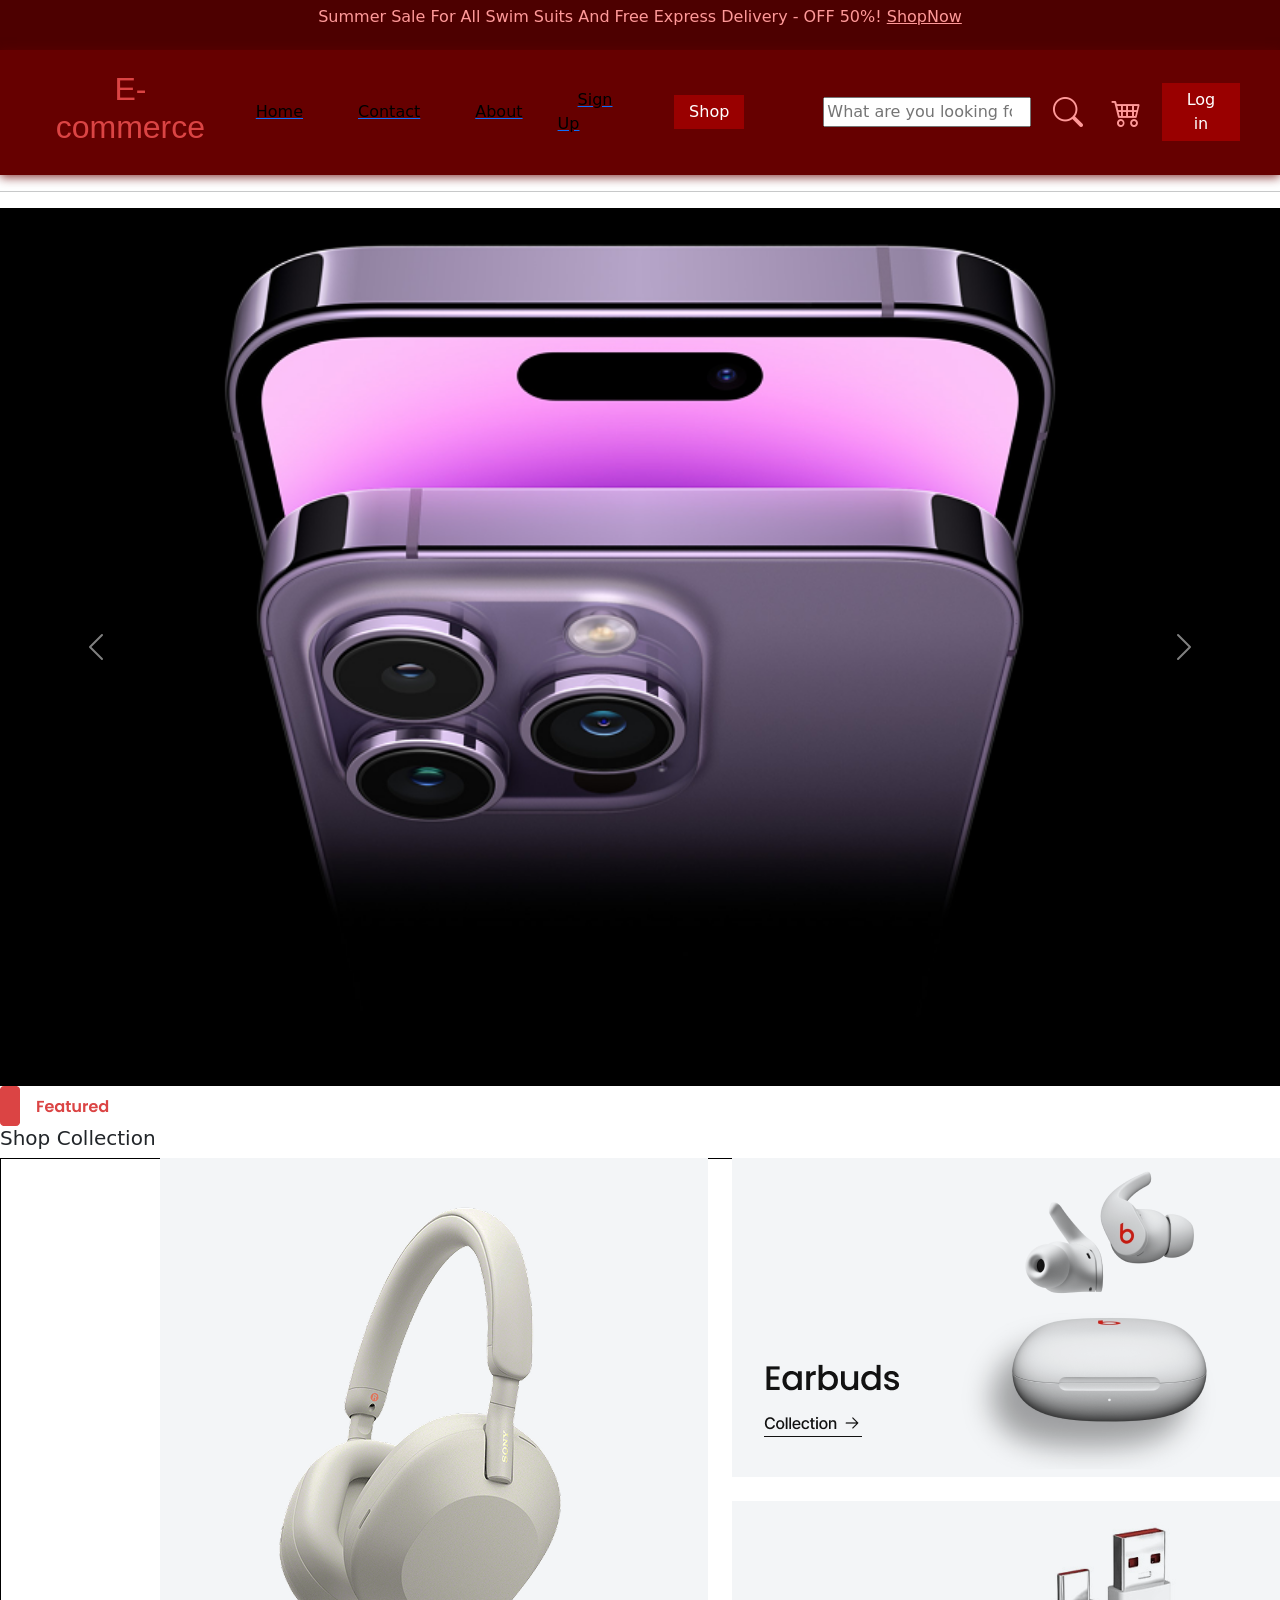
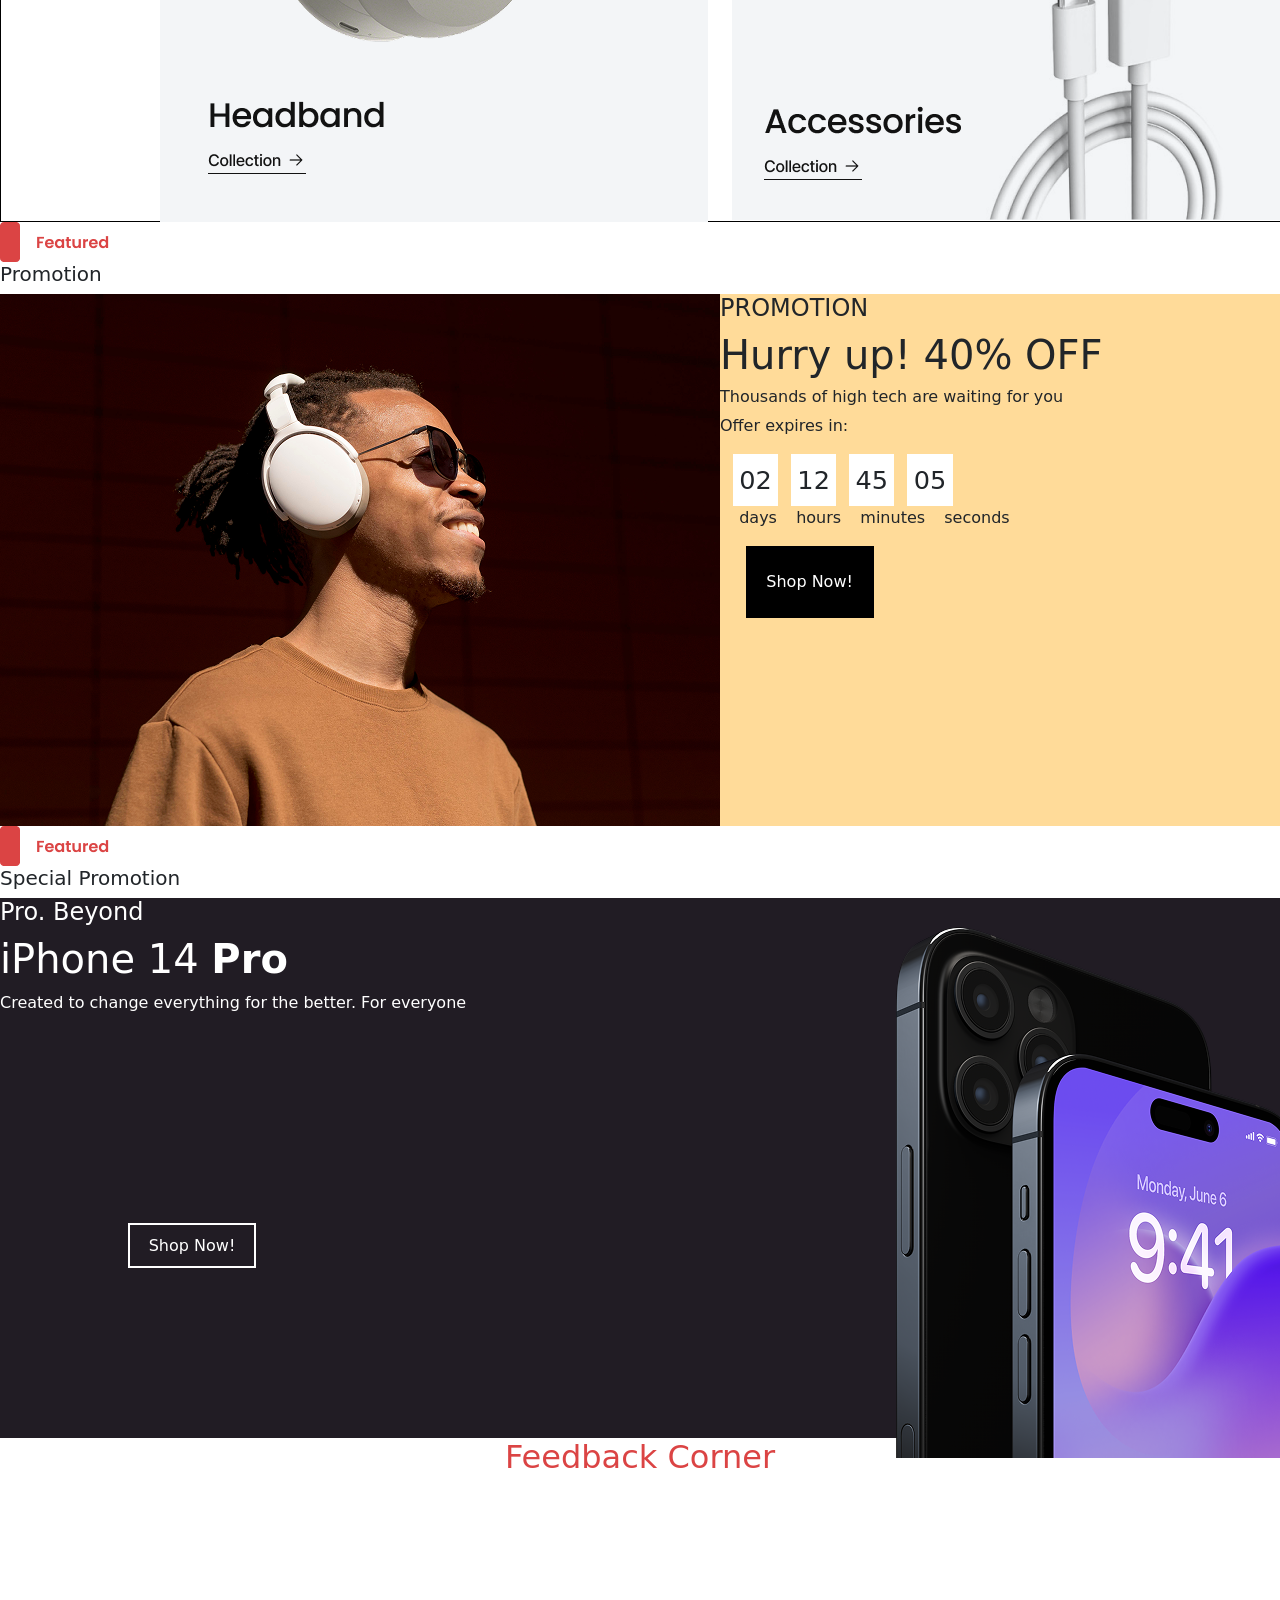
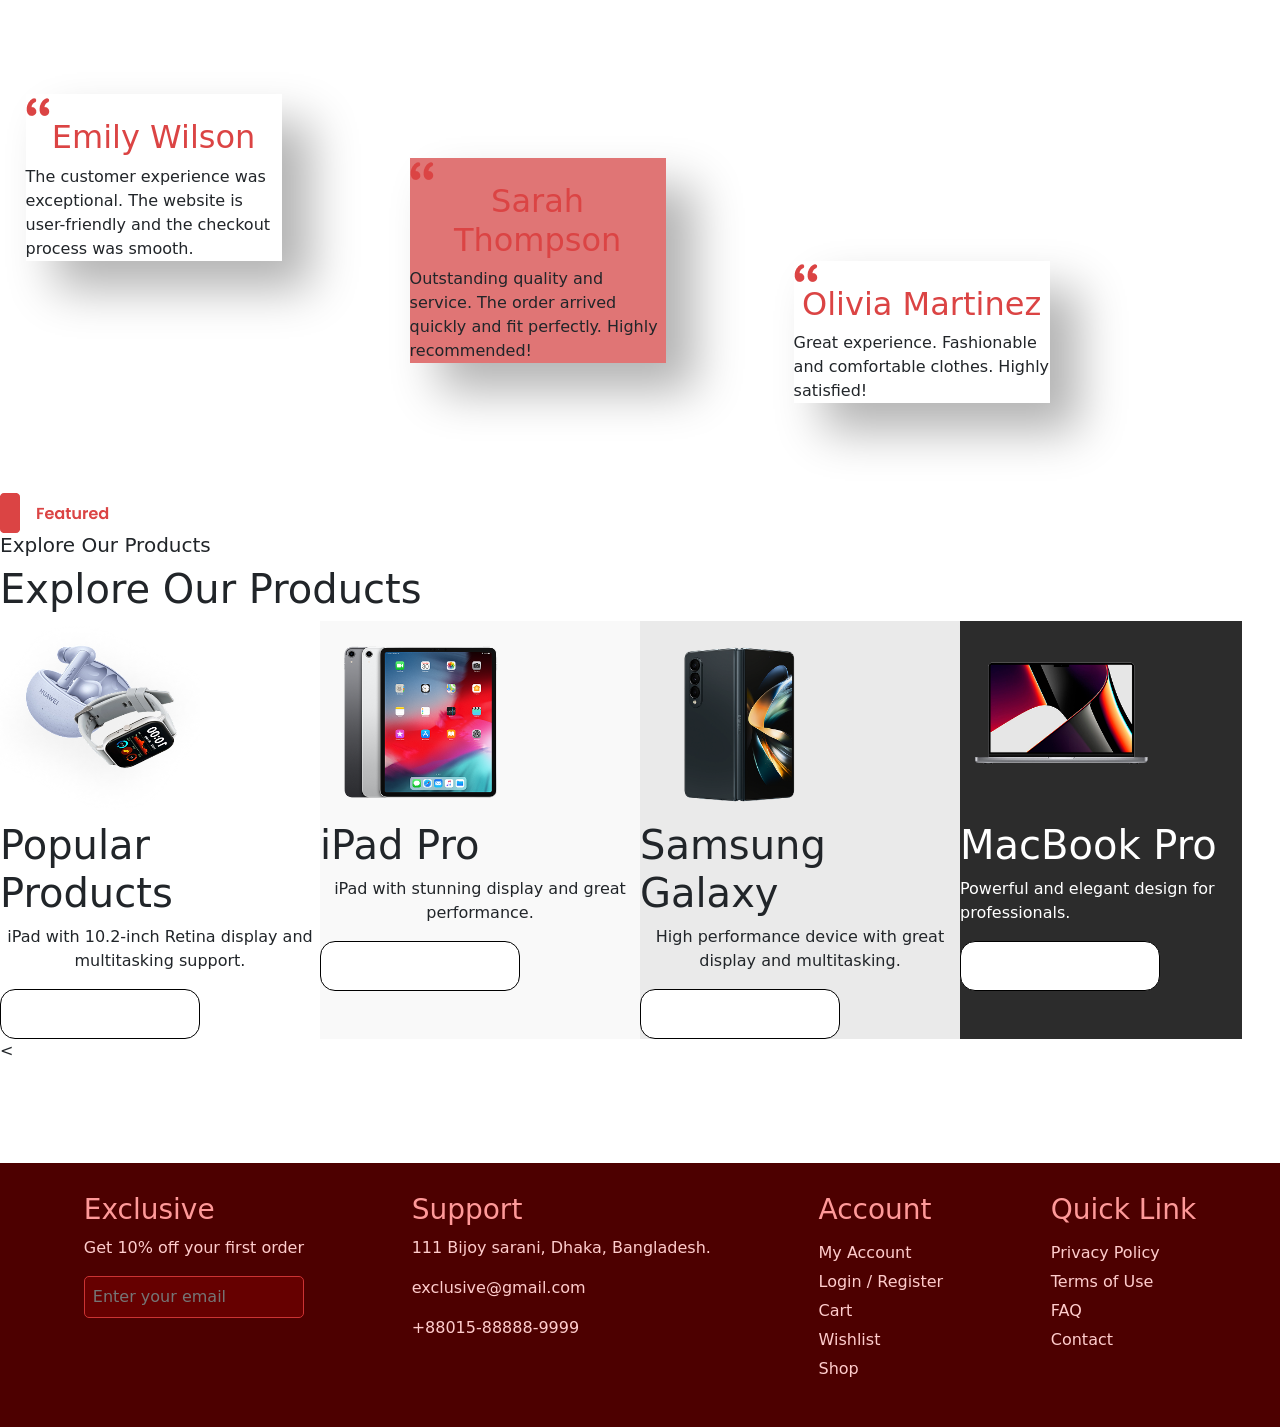
==== commit eb7feb87: "asd" ====
--- a/FrontEnd/index.html
+++ b/FrontEnd/index.html
@@ -5,8 +5,8 @@
   <meta name="viewport" content="width=device-width, initial-scale=1.0"/>
   <title>E-commerce</title>
   <link rel="stylesheet" href="./anaS.css" />
-  <link rel="stylesheet" href="https:
-  <link href="https:
+  <link rel="stylesheet" href="https://cdn.jsdelivr.net/npm/bootstrap-icons@1.11.3/font/bootstrap-icons.min.css" />
+  <link href="https://cdn.jsdelivr.net/npm/bootstrap@5.3.3/dist/css/bootstrap.min.css" rel="stylesheet" />
 </head>
 <body>
 
@@ -28,7 +28,7 @@
     <p class="name"></p>
     <button class="logIn" onclick="opens()">Log in</button>
     
-    
+    <!-- Admin düyməsi bura gələcək -->
     <button id="adminBtn" class="admin-btn" style="display: none;" onclick="window.location.href='admin.html'">Admin Panel</button>
     
     <button class="logOut" onclick="out()">Log Out</button>
@@ -37,42 +37,42 @@
   <hr />
 
   <main >
-    
+    <!-- Carousel Section -->
     <div id="carouselExampleControlsNoTouching" class="carousel slide" data-bs-touch="false" style="margin: 0 auto!important;">
       <div class="carousel-inner">
         <div class="carousel-item active">
           <img src="./hero_endframe__cvklg0xk3w6e_large 2 (1).png" class="d-block w-100" alt="...">
         </div>
         <div class="carousel-item">
-          <img src="https:
+          <img src="https://assetsio.gnwcdn.com/PXL_20241113_145752600.jpg?width=1200&height=1200" class="d-block w-100" alt="">
         </div>
         <div class="carousel-item">
           <img src="./hero_endframe__cvklg0xk3w6e_large 2 (1).png" class="d-block w-100" alt="">
         </div>
         <div class="carousel-item">
-          <img src="https:
+          <img src="https://applepremiumstore.com.ng/wp-content/uploads/2023/09/iphone-15-pro-kleuren-2.jpg" class="d-block w-100" alt="">
         </div>
         <div class="carousel-item">
           <img src="./hero_endframe__cvklg0xk3w6e_large 2 (1).png" class="d-block w-100" alt="">
         </div>
       </div>
-      <button class="carousel-control-prev" type="button" data-bs-target="
+      <button class="carousel-control-prev" type="button" data-bs-target="#carouselExampleControlsNoTouching" data-bs-slide="prev">
         <span class="carousel-control-prev-icon"></span>
         <span class="visually-hidden">Previous</span>
       </button>
-      <button class="carousel-control-next" type="button" data-bs-target="
+      <button class="carousel-control-next" type="button" data-bs-target="#carouselExampleControlsNoTouching" data-bs-slide="next">
         <span class="carousel-control-next-icon"></span>
         <span class="visually-hidden">Next</span>
       </button>
     </div>
 
-    
+    <!-- Shop Collection Section -->
     <img class="Frame" src="./Frame 619.png" alt="">
     <h5>Shop Collection</h5>
     <img src="./Banner Grid (1).png" alt="">
     <br>
 
-    
+    <!-- Promotion Section -->
     <img class="Frame" src="./Frame 619.png" alt="">
     <h5>Promotion</h5>
     <div class="all">
@@ -98,7 +98,7 @@
       </div>
     </div>
 
-    
+    <!-- Special Promotion -->
     <div class="frames">
       <img class="Frame" src="./Frame 619.png" alt="">
       <h5>Special Promotion</h5>
@@ -114,7 +114,7 @@
     </div>
    
 
-    
+    <!-- Feedback Section -->
     <h2>Feedback Corner</h2>
     <div class="feedBack">
       <div class="emily">
@@ -134,7 +134,7 @@
       </div>
     </div>
 
-    
+    <!-- Product Grid -->
     <img src="./Frame 619.png" alt="">
     <h5>Explore Our Products</h5>
     <h1>Explore Our Products</h1>
@@ -145,19 +145,19 @@
         <p style="text-align: center;">iPad with 10.2-inch Retina display and multitasking support.</p>
         <button style="background-color:white; border:1px solid black; border-radius:15px; width:200px; height:50px;">Shop Now</button>
       </div>
-      <div style="width: 25vw; background-color: 
+      <div style="width: 25vw; background-color: #F9F9F9;">
         <img style="width: 200px; height: 200px;" src="./image 64.png" alt="">
         <h1>iPad Pro</h1>
         <p style="text-align: center;">iPad with stunning display and great performance.</p>
         <button style="background-color:white; border:1px solid black; border-radius:15px; width:200px; height:50px;">Shop Now</button>
       </div>
-      <div style="width: 25vw; background-color: 
+      <div style="width: 25vw; background-color: #EAEAEA;">
         <img style="width: 200px; height: 200px;" src="./image 41.png" alt="">
         <h1>Samsung Galaxy</h1>
         <p style="text-align: center;">High performance device with great display and multitasking.</p>
         <button style="background-color:white; border:1px solid black; border-radius:15px; width:200px; height:50px;">Shop Now</button>
       </div>
-      <div style="width: 22vw; background-color: 
+      <div style="width: 22vw; background-color: #2C2C2C; color: white;">
         <img style="width: 200px; height: 200px;" src="./Macbook 1.png" alt="">
         <h1>MacBook Pro</h1>
         <p>Powerful and elegant design for professionals.</p>
@@ -166,7 +166,7 @@
     </div>
   </main>
 
-  
+  <!-- Footer Section -->
   <    <footer>
     <div class="footer-section">
         <h3>Exclusive</h3>
@@ -199,8 +199,8 @@
         </ul>
     </div>
 </footer>
-  
+  <!-- Scripts -->
   <script src="./anaS.js"></script>
-  <script src="https:
+  <script src="https://cdn.jsdelivr.net/npm/bootstrap@5.3.3/dist/js/bootstrap.bundle.min.js"></script>
 </body>
 </html>
--- a/FrontEnd/anaS.css
+++ b/FrontEnd/anaS.css
@@ -3,13 +3,13 @@
   margin: 0;
   padding: 0;
   overflow-x: hidden;
-  background-color: 
-  color: 
+  background-color: #330000;    
+  color: #ffcccc;               
 }
 
 header {
-  background: 
-  color: 
+  background: #4d0000;          
+  color: #ff9999;               
   text-align: center;
   padding: 5px 0;
 }
@@ -37,7 +37,7 @@
   color: white;
 }
 .admin-btn {
-    background-color: 
+    background-color: #db4444; 
     color: white;
     border: none;
     padding: 8px 16px;
@@ -49,7 +49,7 @@
 }
 
 .admin-btn:hover {
-    background-color: 
+    background-color: #b22222;
 }
 
 
@@ -74,7 +74,7 @@
   justify-content: space-between;
   align-items: center;
   padding: 20px 40px;
-  background: 
+  background: #660000;          
   box-shadow: 0 2px 10px rgba(102, 0, 0, 0.8);
 }
 nav p{
@@ -87,7 +87,7 @@
 }
 
 .shop-btn {
-  background: 
+  background: #990000;          
   color: white;
   padding: 5px 15px;
   border-radius: 5px;
@@ -97,15 +97,15 @@
 }
 
 .shop-btn:hover {
-  background: 
-}
-
-
+  background: #cc0000;          
+}
+
+#bir {
   width: 400px;
 }
 
 button {
-  background: 
+  background: #990000;
   color: white;
   padding: 5px 15px;
   border-radius: 5px;
@@ -115,12 +115,12 @@
 }
 
 button:hover {
-  background: 
+  background: #cc0000;
 }
 
 footer {
-  background: 
-  color: 
+  background: #4d0000;
+  color: #ff9999;
   padding: 30px;
   display: flex;
   justify-content: space-around;
@@ -146,13 +146,13 @@
   border: none;
   border-radius: 5px;
   width: 100%;
-  background-color: 
-  color: 
-  border: 1px solid 
+  background-color: #660000;
+  color: #ffcccc;
+  border: 1px solid #cc0000;
 }
 
 .logOut {
-  background-color: 
+  background-color: #990000;
   border-radius: 5px;
   padding: 10px;
   color: white;
@@ -163,7 +163,7 @@
 }
 
 .logOut:hover {
-  background-color: 
+  background-color: #cc0000;
 }
 
 .item {
@@ -178,11 +178,11 @@
 .product-page {
   width: 90%;
   margin: auto;
-  background: 
+  background: #330000;
   padding: 20px;
   border-radius: 10px;
   box-shadow: 0 0 15px rgba(153, 0, 0, 0.8);
-  color: 
+  color: #ffcccc;
 }
 
 .product-container {
@@ -200,25 +200,25 @@
 }
 
 .rating {
-  color: 
+  color: #ff6600; 
 }
 
 .stock {
-  color: 
+  color: #66bb6a; 
 }
 
 .price {
   font-size: 24px;
   font-weight: bold;
-  color: 
+  color: #ff9999;
 }
 
 .description {
-  color: 
+  color: #ffb3b3;
 }
 
 .add-to-cart {
-  background: 
+  background: #990000;
   color: white;
   border: none;
   padding: 10px 20px;
@@ -229,19 +229,19 @@
 }
 
 .add-to-cart:hover {
-  background: 
+  background: #cc0000;
 }
 
 .delivery-info {
   margin-top: 20px;
-  background: 
+  background: #660000;
   padding: 10px;
   border-radius: 5px;
-  color: 
+  color: #ff9999;
 }
 
 .delivery-info a {
-  color: 
+  color: #cc0000;
   text-decoration: none;
 }
 
@@ -251,7 +251,7 @@
 
 .bi {
   font-size: 30px;
-  color: 
+  color: #ff9999;
 }
 .emily{
   box-shadow: 29px 28px 44px 0px rgba(0, 0, 0, 0.3);
@@ -265,7 +265,7 @@
 .sarah{
   box-shadow: 29px 28px 44px 0px rgba(0, 0, 0, 0.3);
   width: 20vw;
-  background-color: 
+  background-color: #E07575;
   height: fit-content;
   margin: 2vw;
   position: relative;
@@ -318,7 +318,7 @@
   bottom: 30vw;
 }
 .iPhone{
-  background-color: 
+  background-color: #211C24;
   width: 100vw;
   color: white;
   position: relative;
@@ -334,11 +334,11 @@
 }
 h2{
   text-align: center;
-  color: 
+  color: #DB4444 !important;
 }
 footer {
-  background: 
-  color: 
+  background: #4d0000;
+  color: #ffcccc;
   padding: 30px;
   display: flex;
   justify-content: space-around;
@@ -348,7 +348,7 @@
 
 .footer-section h3 {
   margin-bottom: 10px;
-  color: 
+  color: #ff9999;
 }
 
 .footer-section ul {
@@ -358,7 +358,7 @@
 
 .footer-section ul li {
   margin: 5px 0;
-  color: 
+  color: #ffcccc;
 }
 
 footer input[type="email"] {
@@ -366,9 +366,9 @@
   border: none;
   border-radius: 5px;
   width: 100%;
-  background-color: 
-  color: 
-  border: 1px solid 
+  background-color: #660000;
+  color: #ffcccc;
+  border: 1px solid #cc3333;
 }
 .footer-section ul{
   display: flex;
